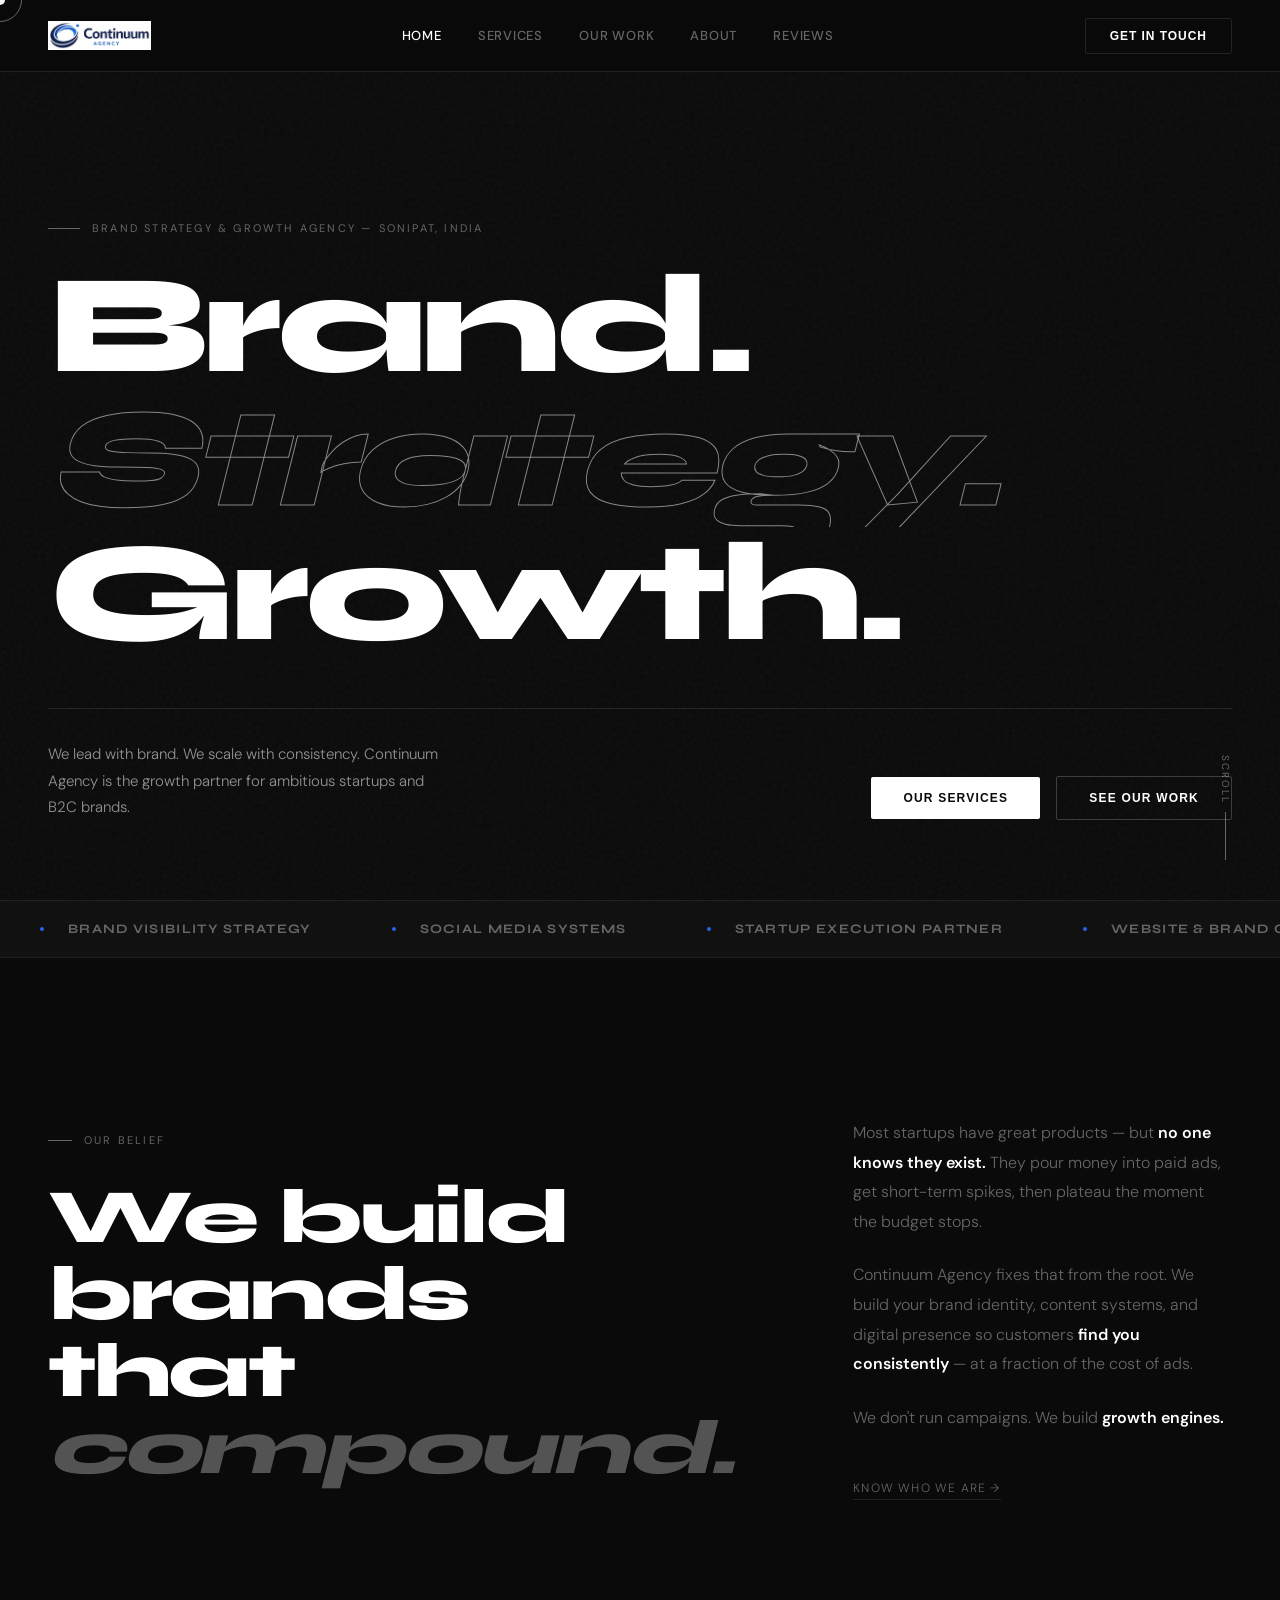
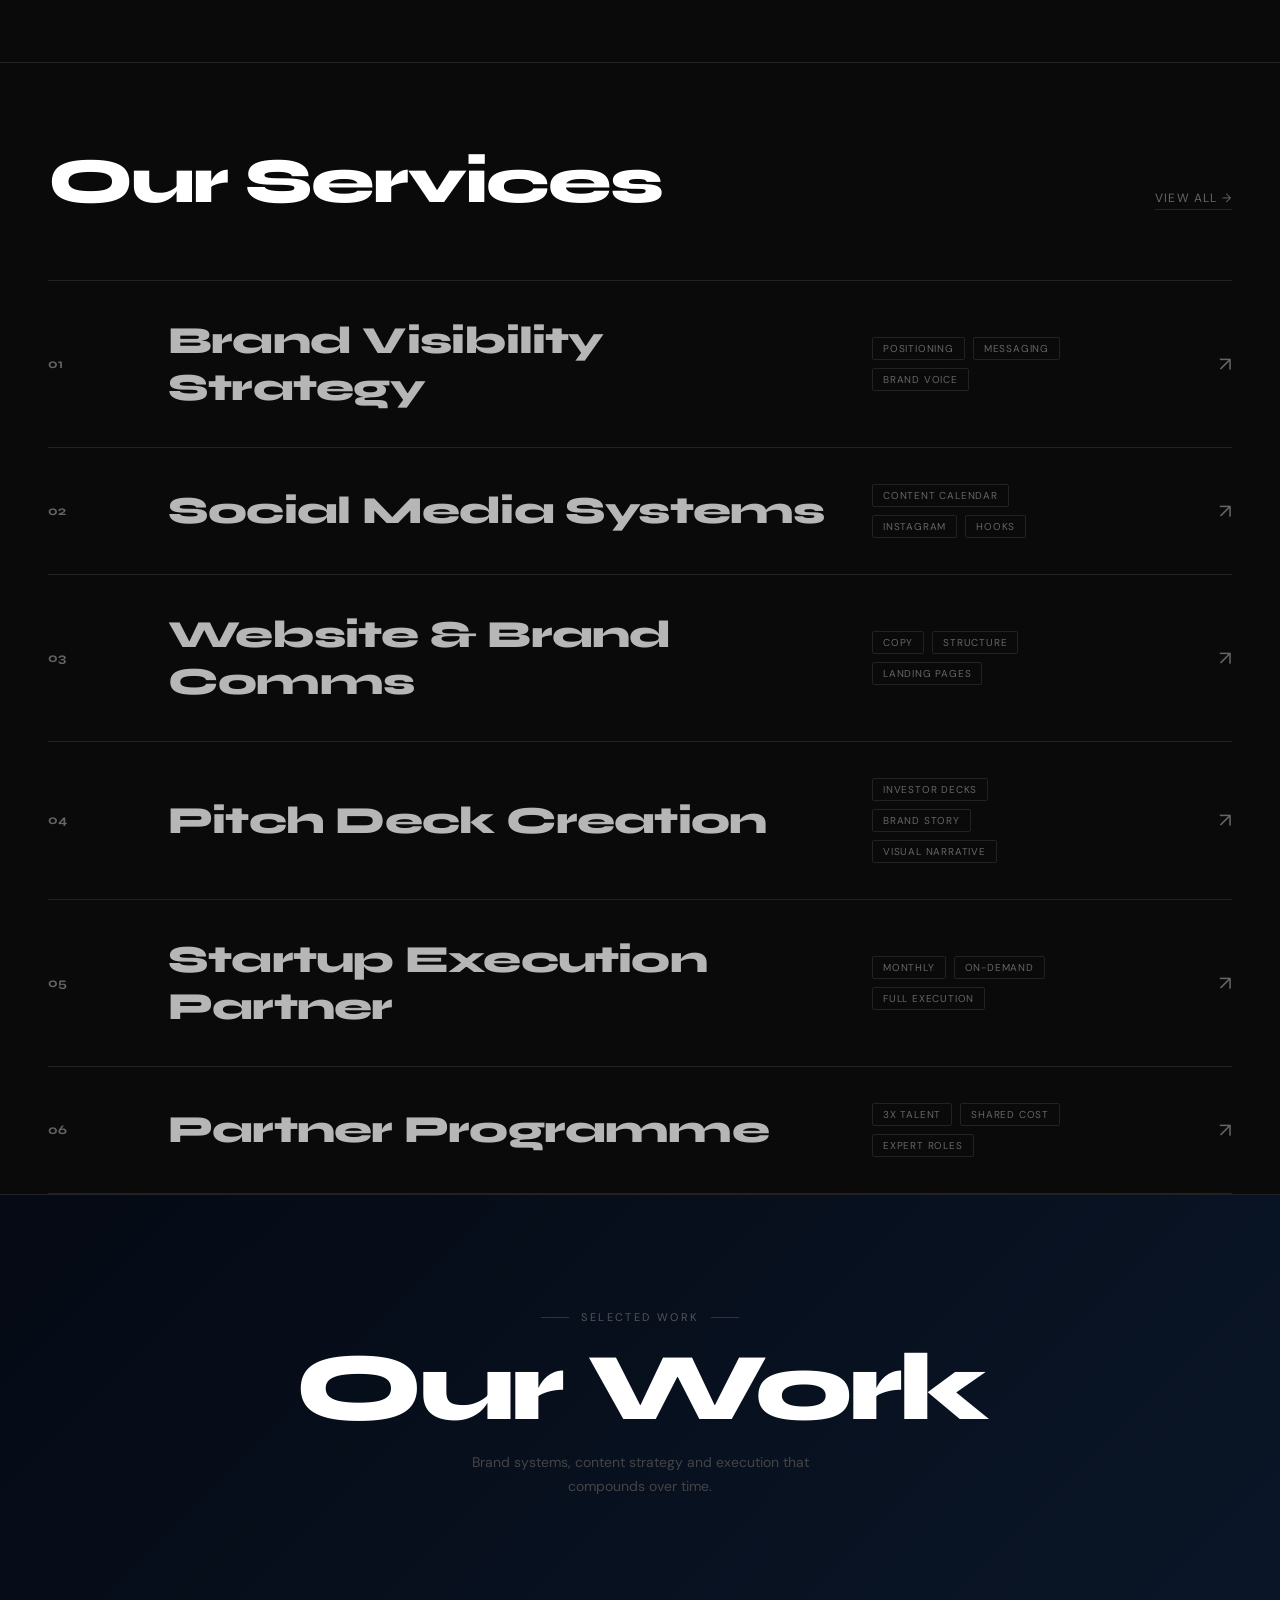
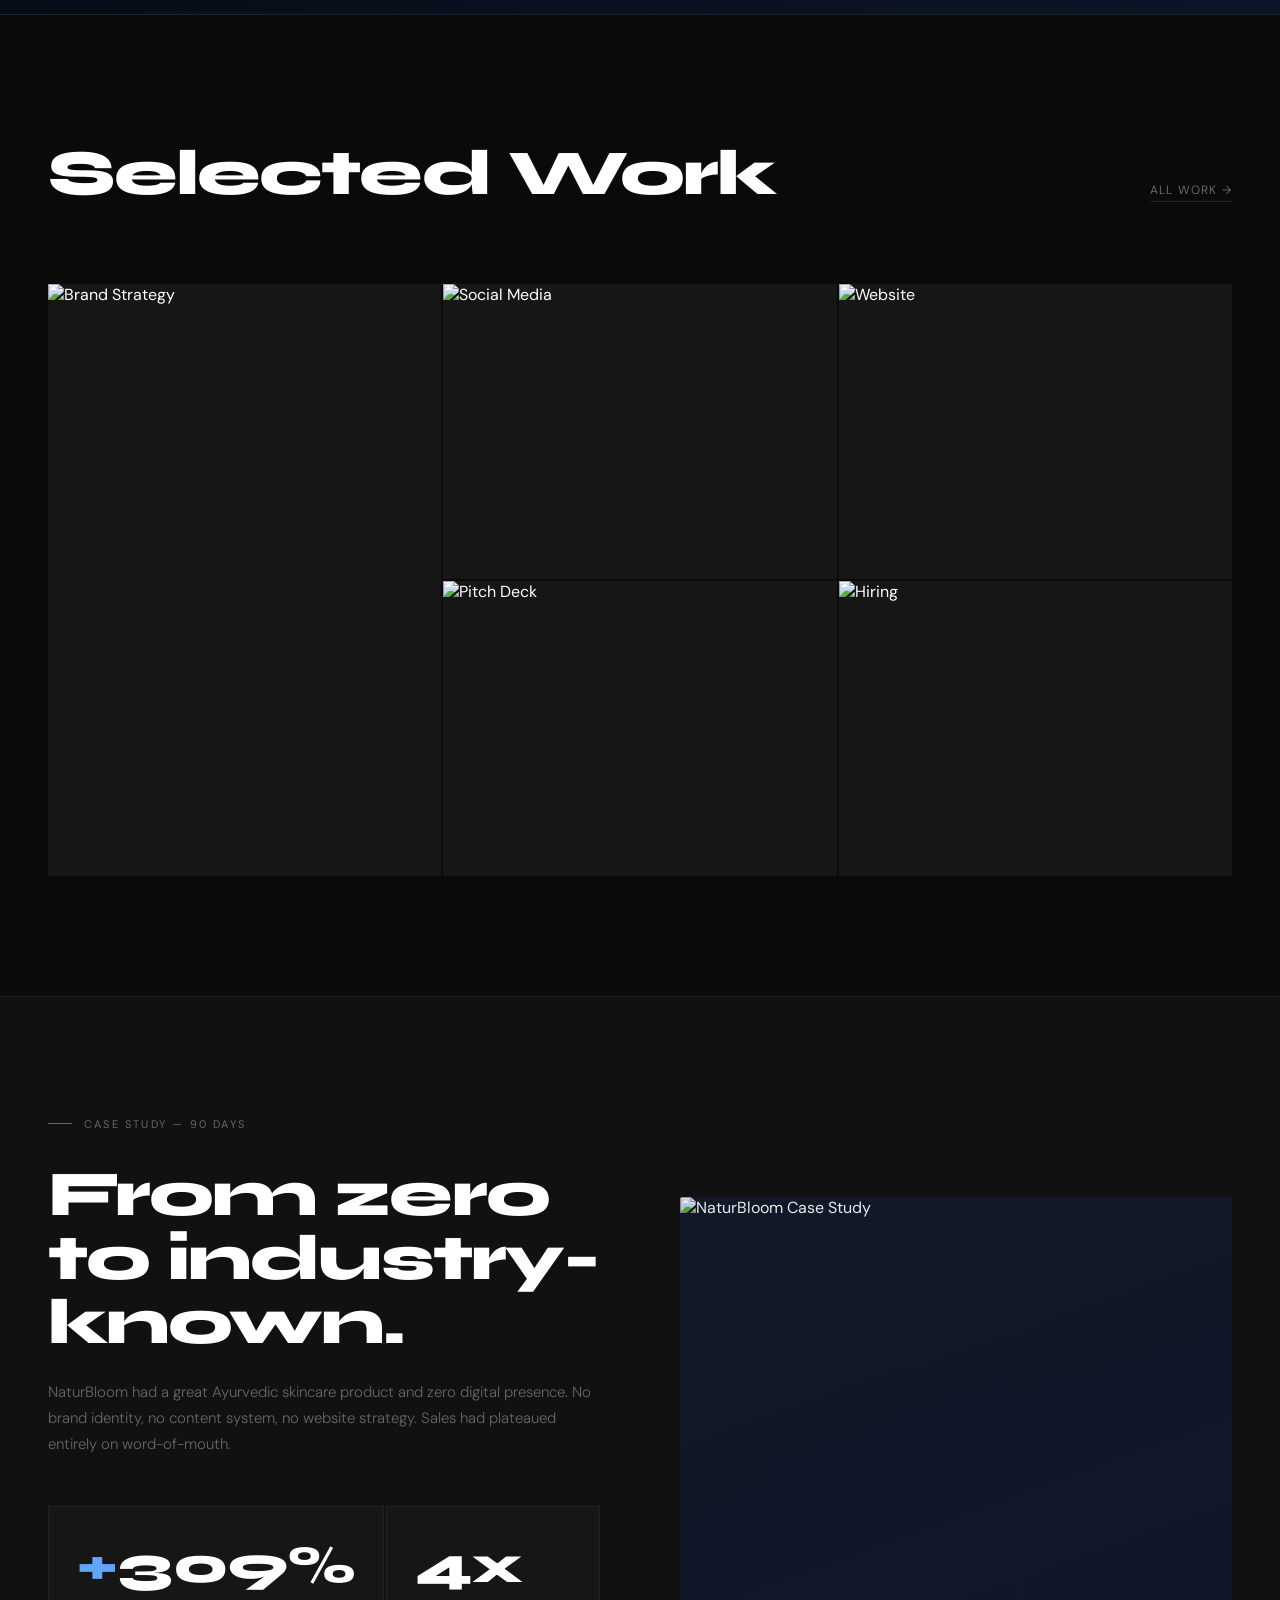
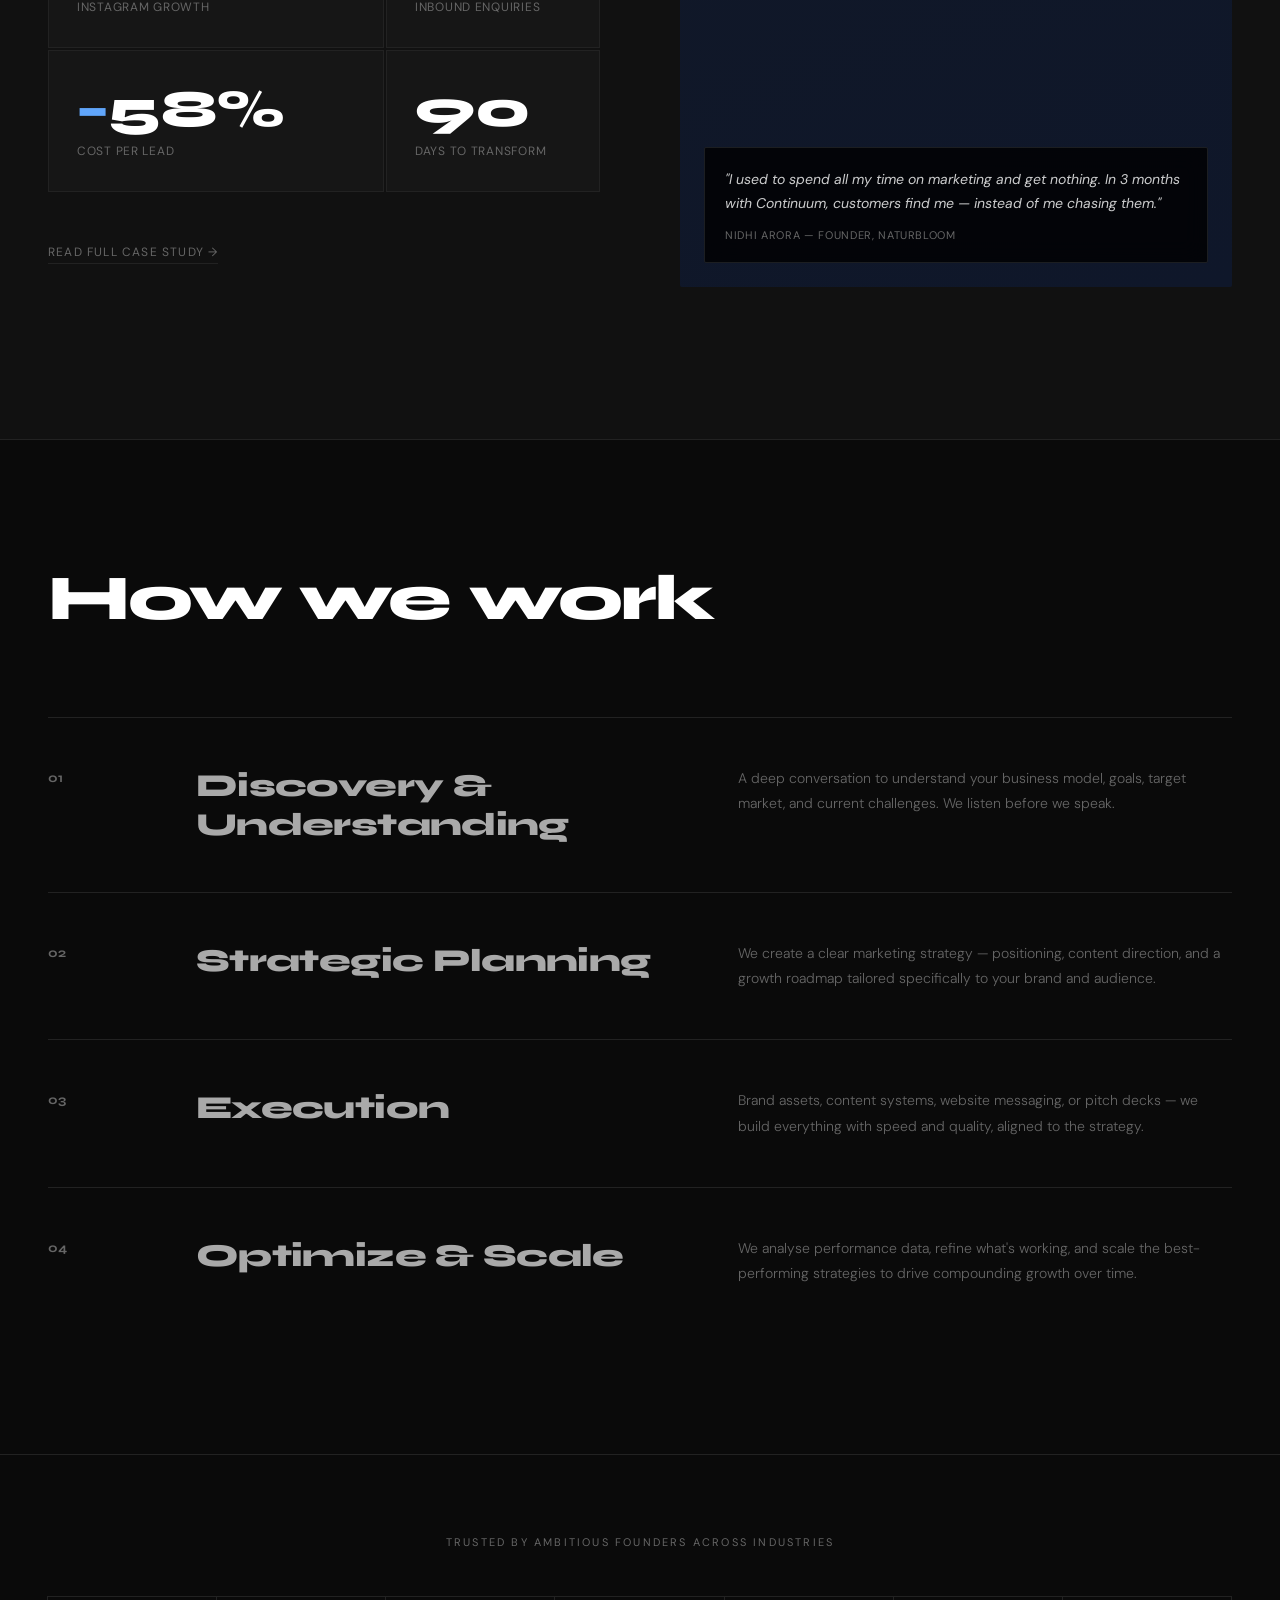
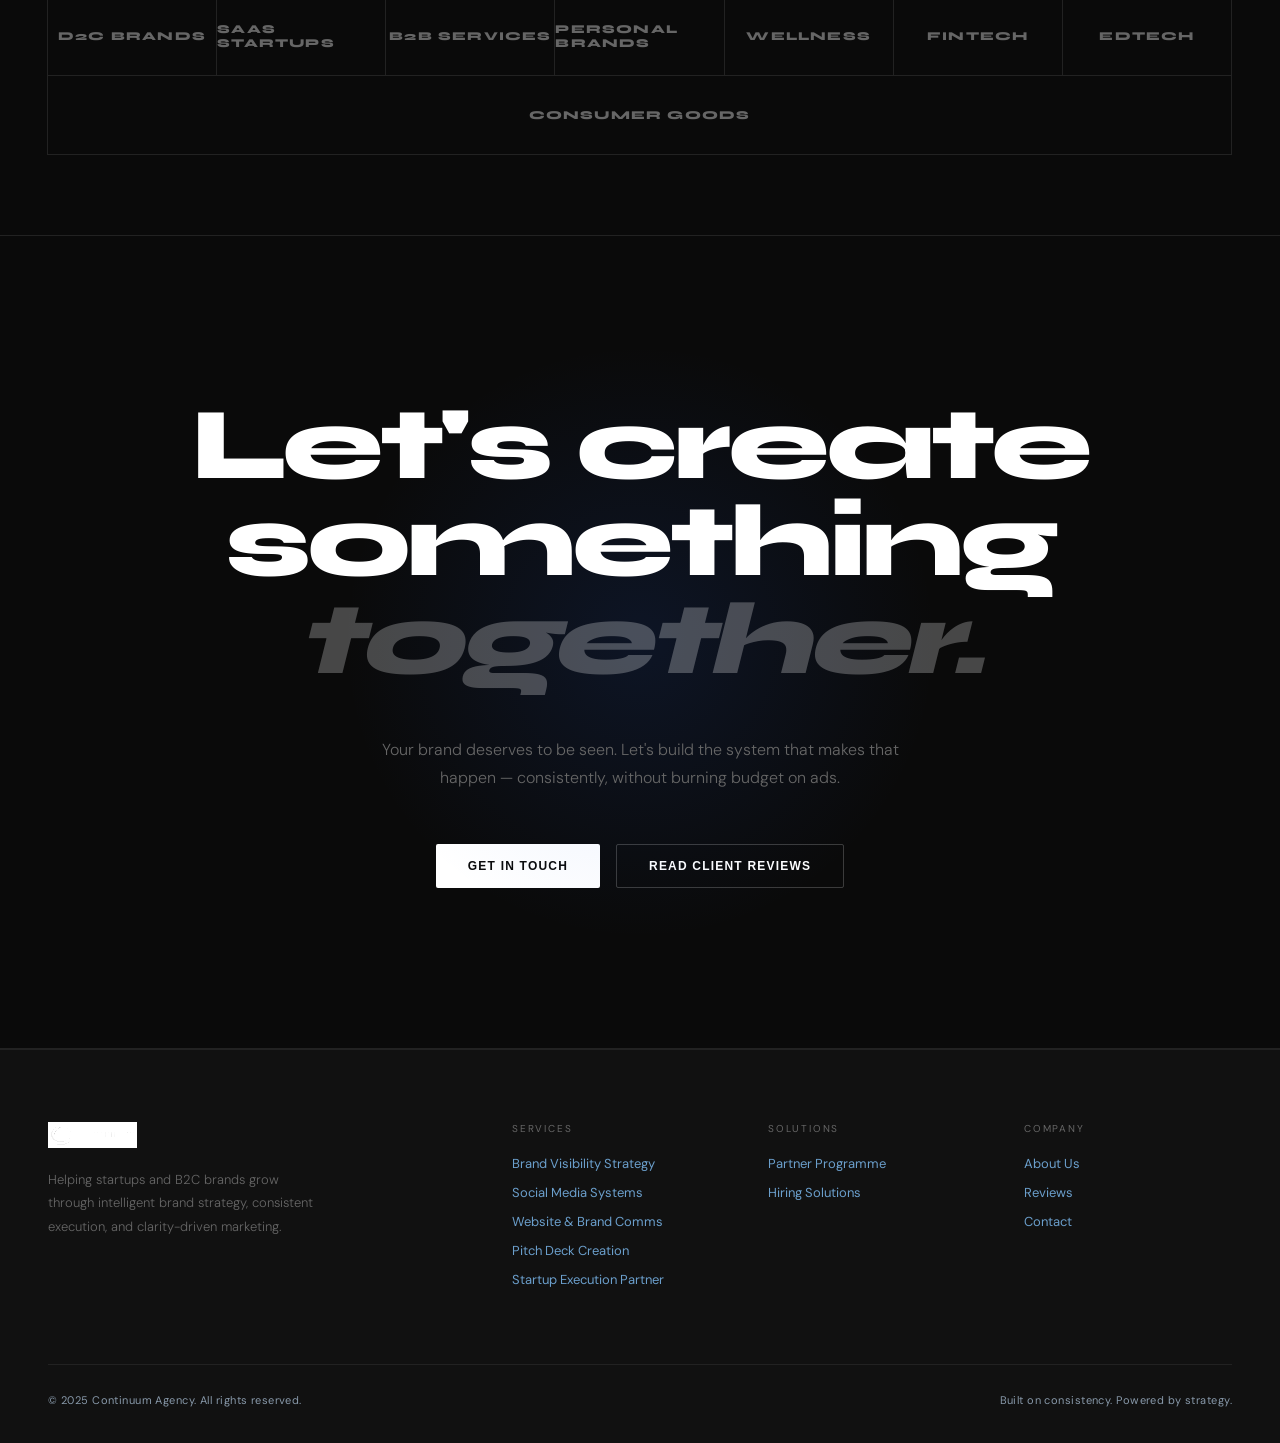
==== index.html @ 0fa5aa75 "Add files via upload" ====
<!DOCTYPE html>
<html lang="en">
<head>
<meta charset="UTF-8">
<meta name="viewport" content="width=device-width, initial-scale=1.0">
<title>Continuum Agency — Brand. Strategy. Growth.</title>
<link href="https://fonts.googleapis.com/css2?family=Syne:wght@400;700;800&family=DM+Sans:wght@300;400;500&display=swap" rel="stylesheet">
<style>
*{margin:0;padding:0;box-sizing:border-box;}
:root{
  --black:#0a0a0a;
  --off-black:#111111;
  --card:#161616;
  --border:#222222;
  --white:#ffffff;
  --off-white:#e8e8e8;
  --muted:#666666;
  --accent:#2563eb;
  --accent-light:#60a5fa;
  --gold:#f5c842;
}
html{scroll-behavior:smooth;}
body{font-family:'DM Sans',sans-serif;background:var(--black);color:var(--white);overflow-x:hidden;cursor:none;}

/* CURSOR */
#cur{position:fixed;width:10px;height:10px;background:#fff;border-radius:50%;pointer-events:none;z-index:9999;transform:translate(-50%,-50%);mix-blend-mode:difference;transition:transform .08s;}
#cur-ring{position:fixed;width:44px;height:44px;border:1px solid rgba(255,255,255,0.4);border-radius:50%;pointer-events:none;z-index:9998;transform:translate(-50%,-50%);transition:all .14s ease;mix-blend-mode:difference;}

/* PAGES */
.page{display:none;min-height:100vh;}
.page.active{display:block;}

/* NAV */
nav{
  position:fixed;top:0;left:0;right:0;z-index:500;
  display:flex;align-items:center;justify-content:space-between;
  padding:0 48px;height:72px;
  background:rgba(10,10,10,0.96);
  backdrop-filter:blur(20px);
  border-bottom:1px solid var(--border);
  transition:all .3s;
}
.nav-logo{cursor:pointer;display:flex;align-items:center;}
.nav-logo img{
  height:30px;object-fit:contain;
  transition:filter .3s;
}
.nav-logo:hover img{filter:drop-shadow(0 0 8px rgba(255,255,255,0.5));}
.nav-links{display:flex;gap:36px;align-items:center;}
.nav-links a{
  color:var(--muted);text-decoration:none;
  font-size:13px;font-weight:500;letter-spacing:.06em;text-transform:uppercase;
  cursor:pointer;transition:color .2s;
}
.nav-links a:hover,.nav-links a.active{color:var(--white);}
.nav-cta{
  background:transparent;color:var(--white);
  border:1px solid var(--border);
  padding:10px 24px;border-radius:2px;font-size:12px;
  font-weight:600;letter-spacing:.08em;text-transform:uppercase;
  cursor:pointer;transition:all .2s;
}
.nav-cta:hover{background:var(--white);color:var(--black);}

/* HERO */
.hero{
  min-height:100vh;padding-top:72px;
  display:flex;flex-direction:column;justify-content:flex-end;
  position:relative;overflow:hidden;
  background:var(--black);
}
.hero-bg-img{
  position:absolute;inset:0;
  background:
    linear-gradient(to bottom, rgba(10,10,10,0.2) 0%, rgba(10,10,10,0.7) 100%),
    url('https://images.unsplash.com/photo-1497366216548-37526070297c?w=1600&q=80&fit=crop') center/cover no-repeat;
}
.hero-noise{
  position:absolute;inset:0;opacity:.04;
  background-image:url("data:image/svg+xml,%3Csvg viewBox='0 0 256 256' xmlns='http://www.w3.org/2000/svg'%3E%3Cfilter id='n'%3E%3CfeTurbulence type='fractalNoise' baseFrequency='.9' numOctaves='4' stitchTiles='stitch'/%3E%3C/filter%3E%3Crect width='100%25' height='100%25' filter='url(%23n)'/%3E%3C/svg%3E");
}
.hero-content{
  position:relative;z-index:2;
  padding:0 48px 80px;
}
.hero-eyebrow{
  font-size:11px;letter-spacing:.2em;text-transform:uppercase;
  color:var(--muted);margin-bottom:24px;
  display:flex;align-items:center;gap:12px;
}
.hero-eyebrow::before{content:'';width:32px;height:1px;background:var(--muted);}
.hero-headline{
  font-family:'Syne',sans-serif;
  font-size:clamp(72px,11vw,160px);
  font-weight:800;line-height:.95;
  letter-spacing:-.04em;
  color:var(--white);
  overflow:hidden;
}
.hero-headline .line{display:block;overflow:hidden;}
.hero-headline .line span{
  display:block;
  animation:revealUp .9s cubic-bezier(.16,1,.3,1) both;
}
.hero-headline .line:nth-child(2) span{animation-delay:.1s;}
.hero-headline .line:nth-child(3) span{animation-delay:.2s;}
.hero-headline .accent-word{
  font-style:italic;color:transparent;
  -webkit-text-stroke:1px rgba(255,255,255,0.5);
}
.hero-bottom{
  display:flex;align-items:flex-end;justify-content:space-between;
  margin-top:48px;
  border-top:1px solid rgba(255,255,255,0.1);
  padding-top:32px;
}
.hero-desc{
  max-width:400px;font-size:15px;line-height:1.75;
  color:rgba(255,255,255,0.55);font-weight:300;
}
.hero-cta-group{display:flex;gap:16px;align-items:center;}
.btn-white{
  background:var(--white);color:var(--black);
  border:none;padding:14px 32px;
  font-size:12px;font-weight:700;letter-spacing:.1em;text-transform:uppercase;
  cursor:pointer;border-radius:2px;transition:all .2s;
}
.btn-white:hover{background:var(--off-white);transform:translateY(-1px);}
.btn-ghost{
  background:transparent;color:var(--white);
  border:1px solid rgba(255,255,255,0.2);
  padding:14px 32px;font-size:12px;font-weight:600;
  letter-spacing:.1em;text-transform:uppercase;
  cursor:pointer;border-radius:2px;transition:all .2s;
}
.btn-ghost:hover{border-color:rgba(255,255,255,0.6);}
.hero-scroll{
  position:absolute;bottom:40px;right:48px;
  writing-mode:vertical-rl;text-orientation:mixed;
  font-size:10px;letter-spacing:.2em;text-transform:uppercase;
  color:var(--muted);display:flex;align-items:center;gap:8px;
}
.hero-scroll::after{content:'';width:1px;height:48px;background:var(--muted);}

/* MARQUEE */
.marquee-wrap{
  border-top:1px solid var(--border);border-bottom:1px solid var(--border);
  overflow:hidden;padding:20px 0;background:var(--off-black);
}
.marquee-track{
  display:flex;gap:0;white-space:nowrap;
  animation:marqueeScroll 25s linear infinite;
  width:max-content;
}
.marquee-item{
  display:inline-flex;align-items:center;gap:24px;
  padding:0 40px;
  font-family:'Syne',sans-serif;
  font-size:13px;font-weight:700;letter-spacing:.1em;text-transform:uppercase;
  color:var(--muted);
}
.marquee-item .dot{width:4px;height:4px;border-radius:50%;background:var(--accent);flex-shrink:0;}

/* WE GET IT DONE */
.statement-section{
  padding:160px 48px;
  display:grid;grid-template-columns:1fr 1fr;gap:120px;align-items:center;
  border-bottom:1px solid var(--border);
}
.statement-left .label{
  font-size:11px;letter-spacing:.2em;text-transform:uppercase;
  color:var(--muted);margin-bottom:32px;
  display:flex;align-items:center;gap:12px;
}
.statement-left .label::before{content:'';width:24px;height:1px;background:var(--muted);}
.statement-big{
  font-family:'Syne',sans-serif;
  font-size:clamp(48px,6vw,80px);
  font-weight:800;line-height:1.0;
  letter-spacing:-.03em;
}
.statement-big em{font-style:italic;color:rgba(255,255,255,0.3);}
.statement-right{font-size:16px;line-height:1.85;color:var(--muted);font-weight:300;}
.statement-right p{margin-bottom:24px;}
.statement-right strong{color:var(--white);font-weight:600;}

/* SERVICES SECTION */
.services-section{padding:0 48px 0;border-bottom:1px solid var(--border);}
.services-header{
  padding:80px 0 60px;
  display:flex;align-items:baseline;justify-content:space-between;
  border-bottom:1px solid var(--border);
}
.services-header h2{
  font-family:'Syne',sans-serif;
  font-size:clamp(36px,5vw,64px);
  font-weight:800;letter-spacing:-.03em;
}
.services-header a{
  font-size:12px;letter-spacing:.1em;text-transform:uppercase;
  color:var(--muted);text-decoration:none;cursor:pointer;
  border-bottom:1px solid var(--border);padding-bottom:3px;
  transition:color .2s,border-color .2s;
}
.services-header a:hover{color:var(--white);border-color:var(--white);}

.svc-list{display:flex;flex-direction:column;}
.svc-item{
  display:grid;grid-template-columns:80px 1fr 200px 120px;
  align-items:center;gap:40px;
  padding:36px 0;border-bottom:1px solid var(--border);
  cursor:pointer;transition:all .25s;
  position:relative;overflow:hidden;
}
.svc-item::before{
  content:'';position:absolute;left:-100%;top:0;bottom:0;
  width:100%;background:rgba(255,255,255,0.02);
  transition:left .3s ease;
}
.svc-item:hover::before{left:0;}
.svc-item:hover .svc-name{color:var(--white);}
.svc-item:hover .svc-arrow{transform:rotate(-45deg);}
.svc-num{
  font-family:'Syne',sans-serif;font-size:13px;
  color:var(--muted);font-weight:700;
}
.svc-name{
  font-family:'Syne',sans-serif;
  font-size:clamp(24px,3vw,40px);
  font-weight:800;letter-spacing:-.02em;
  color:rgba(255,255,255,0.7);
  transition:color .25s;
}
.svc-tags{display:flex;flex-wrap:wrap;gap:8px;}
.svc-tag{
  font-size:10px;letter-spacing:.08em;text-transform:uppercase;
  color:var(--muted);border:1px solid var(--border);
  padding:4px 10px;border-radius:2px;
}
.svc-arrow{
  font-size:20px;color:var(--muted);justify-self:end;
  transition:transform .25s;
}

/* WORK GRID */
.work-section{padding:120px 48px;border-bottom:1px solid var(--border);}
.work-header{
  display:flex;justify-content:space-between;align-items:baseline;
  margin-bottom:72px;
}
.work-header h2{
  font-family:'Syne',sans-serif;
  font-size:clamp(36px,5vw,64px);
  font-weight:800;letter-spacing:-.03em;
}
.work-grid{
  display:grid;
  grid-template-columns:1fr 1fr 1fr;
  grid-template-rows:auto auto;
  gap:2px;
}
.work-card{
  position:relative;overflow:hidden;
  background:var(--card);cursor:pointer;
  aspect-ratio:4/3;
}
.work-card.tall{grid-row:span 2;aspect-ratio:auto;}
.work-card:hover .work-overlay{opacity:1;}
.work-card:hover .work-img{transform:scale(1.04);}
.work-img{
  width:100%;height:100%;object-fit:cover;
  transition:transform .6s ease;
  background:var(--card);
}
.work-img-placeholder{
  width:100%;height:100%;
  display:flex;align-items:center;justify-content:center;
  font-size:64px;
  background:linear-gradient(135deg,var(--card),#1a1a1a);
}
.work-overlay{
  position:absolute;inset:0;
  background:linear-gradient(to top,rgba(0,0,0,.85) 0%,transparent 60%);
  opacity:0;transition:opacity .3s;
  display:flex;flex-direction:column;justify-content:flex-end;
  padding:28px;
}
.work-tag{
  font-size:10px;letter-spacing:.12em;text-transform:uppercase;
  color:rgba(255,255,255,0.5);margin-bottom:8px;
}
.work-title{
  font-family:'Syne',sans-serif;font-size:20px;
  font-weight:800;color:var(--white);
}
.work-cta{
  font-size:11px;letter-spacing:.1em;text-transform:uppercase;
  color:var(--muted);margin-top:8px;
  display:flex;align-items:center;gap:6px;
}
.work-cta::after{content:'→';}

/* CASE STUDY */
.case-section{
  padding:120px 48px;
  border-bottom:1px solid var(--border);
  background:var(--off-black);
}
.case-inner{
  display:grid;grid-template-columns:1fr 1fr;gap:80px;align-items:start;
}
.case-label{
  font-size:11px;letter-spacing:.2em;text-transform:uppercase;
  color:var(--muted);margin-bottom:32px;
  display:flex;align-items:center;gap:12px;
}
.case-label::before{content:'';width:24px;height:1px;background:var(--muted);}
.case-title{
  font-family:'Syne',sans-serif;
  font-size:clamp(40px,5vw,64px);
  font-weight:800;letter-spacing:-.03em;line-height:1.0;
  margin-bottom:24px;
}
.case-subtitle{
  font-size:15px;color:var(--muted);line-height:1.75;
  margin-bottom:48px;font-weight:300;
}
.case-metrics{
  display:grid;grid-template-columns:1fr 1fr;gap:2px;
  margin-bottom:48px;
}
.metric-box{
  background:var(--card);padding:32px 28px;
  border:1px solid var(--border);
}
.metric-num{
  font-family:'Syne',sans-serif;font-size:52px;
  font-weight:800;color:var(--white);line-height:1;
  margin-bottom:8px;
}
.metric-num .prefix{color:var(--accent-light);}
.metric-label{font-size:12px;color:var(--muted);letter-spacing:.06em;text-transform:uppercase;}

.case-right{padding-top:80px;}
.case-photo{
  width:100%;aspect-ratio:4/5;
  background:linear-gradient(160deg,#111827,#0f172a);
  border-radius:2px;overflow:hidden;
  position:relative;margin-bottom:32px;
}
.case-photo img{width:100%;height:100%;object-fit:cover;opacity:.9;}
.case-photo-caption{
  position:absolute;bottom:24px;left:24px;right:24px;
  background:rgba(0,0,0,.8);backdrop-filter:blur(12px);
  border:1px solid rgba(255,255,255,.1);
  padding:20px;border-radius:2px;
}
.case-quote{
  font-size:14px;font-style:italic;
  color:rgba(255,255,255,.8);line-height:1.7;margin-bottom:12px;
}
.case-author{font-size:11px;color:var(--muted);letter-spacing:.06em;text-transform:uppercase;}

/* PROCESS SECTION */
.process-section{
  padding:120px 48px;
  border-bottom:1px solid var(--border);
}
.process-header{margin-bottom:80px;}
.process-header h2{
  font-family:'Syne',sans-serif;
  font-size:clamp(40px,5vw,72px);
  font-weight:800;letter-spacing:-.03em;
}
.process-steps{display:flex;flex-direction:column;gap:0;}
.process-step{
  display:grid;grid-template-columns:100px 1fr 1fr;
  gap:48px;align-items:start;
  padding:48px 0;border-top:1px solid var(--border);
  transition:background .2s;
}
.process-step:hover .step-title{color:var(--white);}
.step-num{
  font-family:'Syne',sans-serif;font-size:13px;
  color:var(--muted);font-weight:700;padding-top:4px;
}
.step-title{
  font-family:'Syne',sans-serif;
  font-size:clamp(24px,2.5vw,36px);
  font-weight:800;letter-spacing:-.02em;
  color:rgba(255,255,255,.65);transition:color .25s;
}
.step-desc{
  font-size:14px;color:var(--muted);
  line-height:1.8;font-weight:300;
}

/* PARTNERS STRIP */
.partners-section{
  padding:80px 48px;
  border-bottom:1px solid var(--border);
}
.partners-label{
  font-size:11px;letter-spacing:.2em;text-transform:uppercase;
  color:var(--muted);margin-bottom:48px;text-align:center;
}
.partners-logos{
  display:flex;flex-wrap:wrap;gap:0;
}
.partner-item{
  flex:1;min-width:160px;
  border:1px solid var(--border);margin:-1px 0 0 -1px;
  height:80px;display:flex;align-items:center;justify-content:center;
  font-family:'Syne',sans-serif;font-weight:800;
  font-size:12px;letter-spacing:.1em;text-transform:uppercase;
  color:var(--muted);transition:all .2s;cursor:default;
}
.partner-item:hover{background:var(--card);color:var(--white);}

/* CTA SECTION */
.cta-section{
  padding:160px 48px;
  text-align:center;
  background:var(--black);
  position:relative;overflow:hidden;
  border-bottom:1px solid var(--border);
}
.cta-section::before{
  content:'';position:absolute;
  top:50%;left:50%;transform:translate(-50%,-50%);
  width:600px;height:600px;border-radius:50%;
  background:radial-gradient(circle,rgba(37,99,235,.12),transparent 70%);
  pointer-events:none;
}
.cta-big{
  font-family:'Syne',sans-serif;
  font-size:clamp(48px,8vw,120px);
  font-weight:800;letter-spacing:-.04em;line-height:.95;
  position:relative;z-index:1;margin-bottom:48px;
}
.cta-big em{font-style:italic;color:rgba(255,255,255,0.25);}
.cta-sub{
  font-size:16px;color:var(--muted);
  max-width:520px;margin:0 auto 52px;line-height:1.75;font-weight:300;
  position:relative;z-index:1;
}

/* CONTACT PAGE */
.contact-page{padding:120px 48px;min-height:100vh;}
.contact-grid{
  display:grid;grid-template-columns:1fr 1fr;
  gap:120px;align-items:start;
  padding-top:80px;
  border-top:1px solid var(--border);
}
.contact-left h1{
  font-family:'Syne',sans-serif;
  font-size:clamp(48px,6vw,80px);
  font-weight:800;letter-spacing:-.03em;
  line-height:1.0;margin-bottom:32px;
}
.contact-info{margin-top:64px;}
.contact-info-item{
  padding:24px 0;border-bottom:1px solid var(--border);
  display:flex;gap:24px;align-items:center;
}
.contact-info-icon{
  width:40px;height:40px;border:1px solid var(--border);
  border-radius:2px;display:flex;align-items:center;justify-content:center;
  font-size:16px;flex-shrink:0;
}
.contact-info-label{
  font-size:10px;letter-spacing:.15em;text-transform:uppercase;
  color:var(--muted);margin-bottom:4px;
}
.contact-info-val{font-size:14px;color:var(--white);font-weight:500;}

.contact-form{background:var(--card);padding:52px;border:1px solid var(--border);}
.form-row{margin-bottom:28px;}
.form-label{
  font-size:10px;letter-spacing:.15em;text-transform:uppercase;
  color:var(--muted);display:block;margin-bottom:10px;
}
.form-input{
  width:100%;background:transparent;
  border:none;border-bottom:1px solid var(--border);
  padding:14px 0;color:var(--white);
  font-family:'DM Sans',sans-serif;font-size:15px;
  outline:none;transition:border-color .2s;
}
.form-input:focus{border-color:rgba(255,255,255,.4);}
.form-input::placeholder{color:var(--muted);}
.form-select{
  width:100%;background:transparent;
  border:none;border-bottom:1px solid var(--border);
  padding:14px 0;color:var(--muted);
  font-family:'DM Sans',sans-serif;font-size:15px;
  outline:none;cursor:pointer;appearance:none;
}
.form-select option{background:var(--card);color:var(--white);}
.form-textarea{
  width:100%;background:transparent;
  border:none;border-bottom:1px solid var(--border);
  padding:14px 0;color:var(--white);
  font-family:'DM Sans',sans-serif;font-size:15px;
  outline:none;resize:none;min-height:100px;
  transition:border-color .2s;
}
.form-textarea:focus{border-color:rgba(255,255,255,.4);}
.form-textarea::placeholder{color:var(--muted);}
.form-submit{
  width:100%;background:var(--white);color:var(--black);
  border:none;padding:18px;
  font-family:'Syne',sans-serif;font-size:13px;
  font-weight:800;letter-spacing:.12em;text-transform:uppercase;
  cursor:pointer;transition:all .2s;margin-top:8px;
}
.form-submit:hover{background:var(--off-white);}
.form-success{
  display:none;margin-top:16px;
  background:rgba(37,99,235,.12);border:1px solid rgba(37,99,235,.3);
  padding:16px;text-align:center;
  font-size:13px;color:#93c5fd;letter-spacing:.04em;
}
.form-error{
  display:none;margin-top:16px;
  background:rgba(239,68,68,.1);border:1px solid rgba(239,68,68,.2);
  padding:16px;text-align:center;
  font-size:13px;color:#fca5a5;letter-spacing:.04em;
}

/* ABOUT PAGE */
.about-page{padding:120px 48px;}
.about-hero{
  padding:80px 0;border-bottom:1px solid var(--border);
  border-top:1px solid var(--border);margin-bottom:0;
}
.about-hero h1{
  font-family:'Syne',sans-serif;
  font-size:clamp(64px,9vw,120px);
  font-weight:800;letter-spacing:-.04em;line-height:.95;
  margin-bottom:64px;
}
.about-hero h1 em{font-style:italic;color:rgba(255,255,255,.25);}
.about-intro-grid{
  display:grid;grid-template-columns:1fr 1fr;gap:80px;
  padding:80px 0;border-bottom:1px solid var(--border);
}
.about-values{display:flex;flex-direction:column;gap:0;}
.about-value{
  display:flex;gap:28px;align-items:flex-start;
  padding:32px 0;border-bottom:1px solid var(--border);
  transition:background .2s;
}
.about-value:last-child{border-bottom:none;}
.value-num{
  font-family:'Syne',sans-serif;font-size:13px;
  color:var(--muted);font-weight:700;padding-top:4px;width:48px;flex-shrink:0;
}
.value-content h3{
  font-family:'Syne',sans-serif;font-size:22px;
  font-weight:800;margin-bottom:10px;letter-spacing:-.01em;
}
.value-content p{font-size:14px;color:var(--muted);line-height:1.8;font-weight:300;}

/* REVIEWS PAGE */
.reviews-page{padding:120px 48px;}
.reviews-intro{
  padding:80px 0;border-top:1px solid var(--border);border-bottom:1px solid var(--border);
  margin-bottom:80px;
}
.reviews-intro h1{
  font-family:'Syne',sans-serif;
  font-size:clamp(56px,7vw,96px);
  font-weight:800;letter-spacing:-.04em;line-height:.95;
}
.reviews-intro h1 em{font-style:italic;color:rgba(255,255,255,.25);}
.review-submit{
  background:var(--card);border:1px solid var(--border);
  padding:52px;max-width:760px;margin-bottom:80px;
}
.stars-row{display:flex;gap:4px;margin-bottom:24px;}
.star-btn{
  font-size:28px;cursor:pointer;color:#333;
  transition:color .1s,transform .1s;background:none;border:none;padding:0 2px;
}
.star-btn.lit,.star-btn:hover{color:#f5c842;transform:scale(1.15);}
.reviews-grid{
  display:grid;grid-template-columns:repeat(3,1fr);gap:2px;
}
.review-card{
  background:var(--card);border:1px solid var(--border);
  padding:36px;position:relative;overflow:hidden;
}
.review-card::before{
  content:'\201C';position:absolute;top:-16px;left:20px;
  font-size:80px;color:rgba(255,255,255,.04);
  font-family:'Syne',sans-serif;font-weight:800;line-height:1;
}
.review-stars{color:#f5c842;font-size:13px;margin-bottom:16px;letter-spacing:2px;}
.review-text{font-size:14px;color:var(--muted);line-height:1.8;margin-bottom:24px;font-weight:300;}
.review-name{font-family:'Syne',sans-serif;font-weight:800;font-size:14px;margin-bottom:3px;}
.review-company{font-size:11px;color:var(--muted);letter-spacing:.06em;text-transform:uppercase;}
.review-date{font-size:10px;color:#333;margin-top:6px;letter-spacing:.06em;}
.reviews-empty{
  grid-column:1/-1;text-align:center;padding:80px;
  color:var(--muted);font-size:15px;
}

/* FOOTER */
footer{
  background:var(--off-black);
  border-top:1px solid var(--border);
  padding:72px 48px 36px;
}
.footer-top{
  display:grid;grid-template-columns:2fr 1fr 1fr 1fr;
  gap:48px;padding-bottom:64px;border-bottom:1px solid var(--border);
}
.footer-logo img{height:26px;filter:brightness(10) saturate(0);margin-bottom:20px;display:block;}
.footer-tagline{
  font-size:13px;color:var(--muted);line-height:1.8;max-width:280px;font-weight:300;
}
.footer-col-title{
  font-size:10px;letter-spacing:.18em;text-transform:uppercase;
  color:var(--muted);margin-bottom:20px;
}
.footer-col a{
  display:block;font-size:13px;color:#6b9fcc;text-decoration:none;
  margin-bottom:12px;cursor:pointer;transition:color .2s;
}
.footer-col a:hover{color:var(--white);}
.footer-bottom{
  display:flex;justify-content:space-between;align-items:center;
  padding-top:28px;
}
.footer-copy{font-size:11px;color:#8899aa;letter-spacing:.04em;}
.footer-note{font-size:11px;color:#8899aa;letter-spacing:.04em;}

/* ANIMATIONS */
@keyframes revealUp{
  from{transform:translateY(100%);opacity:0;}
  to{transform:translateY(0);opacity:1;}
}
@keyframes marqueeScroll{
  from{transform:translateX(0);}
  to{transform:translateX(-50%);}
}
@keyframes fadeUp{
  from{opacity:0;transform:translateY(24px);}
  to{opacity:1;transform:translateY(0);}
}
@keyframes float{
  0%,100%{transform:translateY(0);}50%{transform:translateY(-10px);}
}

/* SCROLL REVEAL */
.sr{opacity:0;transform:translateY(32px);transition:opacity .7s ease,transform .7s ease;}
.sr.in{opacity:1;transform:translateY(0);}
.sr-delay-1{transition-delay:.1s;}
.sr-delay-2{transition-delay:.2s;}
.sr-delay-3{transition-delay:.3s;}

/* HOVER UNDERLINE LINK */
.ul-link{
  font-size:12px;letter-spacing:.1em;text-transform:uppercase;
  color:var(--muted);text-decoration:none;cursor:pointer;
  border-bottom:1px solid var(--border);padding-bottom:3px;
  transition:color .2s,border-color .2s;
}
.ul-link:hover{color:var(--white);border-color:var(--white);}

/* RESPONSIVE */
@media(max-width:960px){
  nav{padding:0 24px;}
  .nav-links{gap:20px;}
  .nav-links a{font-size:11px;}
  .hero-content,.statement-section,.services-section,.work-section,
  .case-section,.process-section,.partners-section,.cta-section,
  .contact-page,.about-page,.reviews-page{padding-left:24px;padding-right:24px;}
  .statement-section,.case-inner,.about-intro-grid,.contact-grid{grid-template-columns:1fr;}
  .work-grid{grid-template-columns:1fr 1fr;}
  .work-card.tall{grid-row:span 1;}
  .footer-top{grid-template-columns:1fr 1fr;}
  .reviews-grid{grid-template-columns:1fr 1fr;}
  .svc-item{grid-template-columns:60px 1fr;gap:20px;}
  .svc-tags,.svc-arrow{display:none;}
}
@media(max-width:600px){
  .nav-links{display:none;}
  .hero-headline{font-size:52px;}
  .work-grid,.reviews-grid{grid-template-columns:1fr;}
  .case-metrics{grid-template-columns:1fr 1fr;}
  .footer-top{grid-template-columns:1fr;}
  body{cursor:auto;}
  #cur,#cur-ring{display:none;}
}
</style>
</head>
<body>

<div id="cur"></div>
<div id="cur-ring"></div>

<!-- NAV -->
<nav id="main-nav">
  <div class="nav-logo" onclick="showPage('home')">
    <img src="[data-uri]" alt="Continuum Agency">
  </div>
  <div class="nav-links">
    <a id="nl-home" class="active" onclick="showPage('home')">Home</a>
    <a id="nl-services" onclick="showPage('services')">Services</a>
    <a id="nl-work" onclick="showPage('work')">Our Work</a>
    <a id="nl-about" onclick="showPage('about')">About</a>
    <a id="nl-reviews" onclick="showPage('reviews')">Reviews</a>
  </div>
  <button class="nav-cta" onclick="showPage('contact')">Get in Touch</button>
</nav>


<!-- ═══════════════════ HOME PAGE ═══════════════════ -->
<div class="page active" id="page-home">

  <!-- HERO -->
  <section class="hero">
    <div class="hero-bg-img"></div>
    <div class="hero-noise"></div>
    <div class="hero-content">
      <div class="hero-eyebrow">Brand Strategy &amp; Growth Agency — Sonipat, India</div>
      <h1 class="hero-headline">
        <span class="line"><span>Brand.</span></span>
        <span class="line"><span><em class="accent-word">Strategy.</em></span></span>
        <span class="line"><span>Growth.</span></span>
      </h1>
      <div class="hero-bottom">
        <p class="hero-desc">We lead with brand. We scale with consistency. Continuum Agency is the growth partner for ambitious startups and B2C brands.</p>
        <div class="hero-cta-group">
          <button class="btn-white" onclick="showPage('services')">Our Services</button>
          <button class="btn-ghost" onclick="showPage('work')">See Our Work</button>
        </div>
      </div>
    </div>
    <div class="hero-scroll">Scroll</div>
  </section>

  <!-- MARQUEE -->
  <div class="marquee-wrap">
    <div class="marquee-track" id="marquee-track">
      <span class="marquee-item"><span class="dot"></span>Brand Visibility Strategy</span>
      <span class="marquee-item"><span class="dot"></span>Social Media Systems</span>
      <span class="marquee-item"><span class="dot"></span>Startup Execution Partner</span>
      <span class="marquee-item"><span class="dot"></span>Website & Brand Communication</span>
      <span class="marquee-item"><span class="dot"></span>Pitch Deck Creation</span>
      <span class="marquee-item"><span class="dot"></span>Partner Programme</span>
      <span class="marquee-item"><span class="dot"></span>Hiring Solutions</span>
      <span class="marquee-item"><span class="dot"></span>Brand Visibility Strategy</span>
      <span class="marquee-item"><span class="dot"></span>Social Media Systems</span>
      <span class="marquee-item"><span class="dot"></span>Startup Execution Partner</span>
      <span class="marquee-item"><span class="dot"></span>Website & Brand Communication</span>
      <span class="marquee-item"><span class="dot"></span>Pitch Deck Creation</span>
      <span class="marquee-item"><span class="dot"></span>Partner Programme</span>
      <span class="marquee-item"><span class="dot"></span>Hiring Solutions</span>
    </div>
  </div>

  <!-- STATEMENT -->
  <section class="statement-section sr">
    <div class="statement-left">
      <div class="label">Our Belief</div>
      <h2 class="statement-big">
        We build brands<br>
        that <em>compound.</em>
      </h2>
    </div>
    <div class="statement-right">
      <p>Most startups have great products — but <strong>no one knows they exist.</strong> They pour money into paid ads, get short-term spikes, then plateau the moment the budget stops.</p>
      <p>Continuum Agency fixes that from the root. We build your brand identity, content systems, and digital presence so customers <strong>find you consistently</strong> — at a fraction of the cost of ads.</p>
      <p>We don't run campaigns. We build <strong>growth engines.</strong></p>
      <div style="margin-top:40px;">
        <a class="ul-link" onclick="showPage('about')">Know who we are →</a>
      </div>
    </div>
  </section>

  <!-- SERVICES LIST -->
  <div class="services-section">
    <div class="services-header sr">
      <h2>Our Services</h2>
      <a class="ul-link" onclick="showPage('services')">View all →</a>
    </div>
    <div class="svc-list">
      <div class="svc-item sr" onclick="showPage('services')">
        <div class="svc-num">01</div>
        <div class="svc-name">Brand Visibility Strategy</div>
        <div class="svc-tags">
          <span class="svc-tag">Positioning</span>
          <span class="svc-tag">Messaging</span>
          <span class="svc-tag">Brand Voice</span>
        </div>
        <div class="svc-arrow">↗</div>
      </div>
      <div class="svc-item sr sr-delay-1" onclick="showPage('services')">
        <div class="svc-num">02</div>
        <div class="svc-name">Social Media Systems</div>
        <div class="svc-tags">
          <span class="svc-tag">Content Calendar</span>
          <span class="svc-tag">Instagram</span>
          <span class="svc-tag">Hooks</span>
        </div>
        <div class="svc-arrow">↗</div>
      </div>
      <div class="svc-item sr sr-delay-2" onclick="showPage('services')">
        <div class="svc-num">03</div>
        <div class="svc-name">Website & Brand Comms</div>
        <div class="svc-tags">
          <span class="svc-tag">Copy</span>
          <span class="svc-tag">Structure</span>
          <span class="svc-tag">Landing Pages</span>
        </div>
        <div class="svc-arrow">↗</div>
      </div>
      <div class="svc-item sr sr-delay-3" onclick="showPage('services')">
        <div class="svc-num">04</div>
        <div class="svc-name">Pitch Deck Creation</div>
        <div class="svc-tags">
          <span class="svc-tag">Investor Decks</span>
          <span class="svc-tag">Brand Story</span>
          <span class="svc-tag">Visual Narrative</span>
        </div>
        <div class="svc-arrow">↗</div>
      </div>
      <div class="svc-item sr" onclick="showPage('services')">
        <div class="svc-num">05</div>
        <div class="svc-name">Startup Execution Partner</div>
        <div class="svc-tags">
          <span class="svc-tag">Monthly</span>
          <span class="svc-tag">On-demand</span>
          <span class="svc-tag">Full Execution</span>
        </div>
        <div class="svc-arrow">↗</div>
      </div>
      <div class="svc-item sr sr-delay-1" onclick="showPage('partner')">
        <div class="svc-num">06</div>
        <div class="svc-name">Partner Programme</div>
        <div class="svc-tags">
          <span class="svc-tag">3x Talent</span>
          <span class="svc-tag">Shared Cost</span>
          <span class="svc-tag">Expert Roles</span>
        </div>
        <div class="svc-arrow">↗</div>
      </div>
    </div>
  </div>

  <!-- WORK GRID -->
  
<!-- THREE.JS 3D WORK SECTION GRAPHIC -->
<div id="work-3d-container" style="position:relative;width:100%;height:420px;background:linear-gradient(135deg,#050a14,#0a1628);overflow:hidden;border-bottom:1px solid #222;">
  <canvas id="work-3d-canvas" style="position:absolute;inset:0;width:100%;height:100%;"></canvas>
  <div style="position:absolute;inset:0;display:flex;flex-direction:column;align-items:center;justify-content:center;z-index:10;pointer-events:none;">
    <div style="font-size:11px;letter-spacing:.22em;text-transform:uppercase;color:#555;margin-bottom:18px;display:flex;align-items:center;gap:12px;">
      <span style="width:28px;height:1px;background:#333;display:block;"></span>Selected Work<span style="width:28px;height:1px;background:#333;display:block;"></span>
    </div>
    <h2 style="font-family:'Syne',sans-serif;font-size:clamp(48px,8vw,96px);font-weight:800;letter-spacing:-.04em;color:white;line-height:.95;text-align:center;margin-bottom:16px;">
      Our Work
    </h2>
    <p style="color:#444;font-size:14px;max-width:400px;text-align:center;line-height:1.75;">Brand systems, content strategy and execution that compounds over time.</p>
  </div>
</div>

<section class="work-section sr">
    <div class="work-header">
      <h2>Selected Work</h2>
      <a class="ul-link" onclick="showPage('work')">All work →</a>
    </div>
    <div class="work-grid">
      <div class="work-card tall">
        <img class="work-img" src="https://images.unsplash.com/photo-1553877522-43269d4ea984?w=600&q=80&fit=crop" alt="Brand Strategy">
        <div class="work-overlay">
          <div class="work-tag">Brand Visibility</div>
          <div class="work-title">NaturBloom — Brand Identity</div>
          <div class="work-cta">View Project</div>
        </div>
      </div>
      <div class="work-card">
        <img class="work-img" src="https://images.unsplash.com/photo-1611162617213-7d7a39e9b1d7?w=600&q=80&fit=crop" alt="Social Media">
        <div class="work-overlay">
          <div class="work-tag">Social Media</div>
          <div class="work-title">D2C Brand — Content System</div>
          <div class="work-cta">View Project</div>
        </div>
      </div>
      <div class="work-card">
        <img class="work-img" src="https://images.unsplash.com/photo-1467232004584-a241de8bcf5d?w=600&q=80&fit=crop" alt="Website">
        <div class="work-overlay">
          <div class="work-tag">Website & Comms</div>
          <div class="work-title">SaaS Startup — Website Overhaul</div>
          <div class="work-cta">View Project</div>
        </div>
      </div>
      <div class="work-card">
        <img class="work-img" src="https://images.unsplash.com/photo-1590402494756-cce1d7ebfe73?w=600&q=80&fit=crop" alt="Pitch Deck">
        <div class="work-overlay">
          <div class="work-tag">Pitch Deck</div>
          <div class="work-title">Tech Startup — Investor Deck</div>
          <div class="work-cta">View Project</div>
        </div>
      </div>
      <div class="work-card">
        <img class="work-img" src="https://images.unsplash.com/photo-1521737604893-d14cc237f11d?w=600&q=80&fit=crop" alt="Hiring">
        <div class="work-overlay">
          <div class="work-tag">Hiring Solutions</div>
          <div class="work-title">Series A Startup — Marketing Team</div>
          <div class="work-cta">View Project</div>
        </div>
      </div>
    </div>
  </section>

  <!-- CASE STUDY -->
  <section class="case-section">
    <div class="case-inner">
      <div class="sr">
        <div class="case-label">Case Study — 90 Days</div>
        <h2 class="case-title">From zero to industry-known.</h2>
        <p class="case-subtitle">NaturBloom had a great Ayurvedic skincare product and zero digital presence. No brand identity, no content system, no website strategy. Sales had plateaued entirely on word-of-mouth.</p>
        <div class="case-metrics">
          <div class="metric-box">
            <div class="metric-num"><span class="prefix">+</span><span id="m1">0</span>%</div>
            <div class="metric-label">Instagram Growth</div>
          </div>
          <div class="metric-box">
            <div class="metric-num"><span id="m2">0</span>x</div>
            <div class="metric-label">Inbound Enquiries</div>
          </div>
          <div class="metric-box">
            <div class="metric-num"><span class="prefix">−</span><span id="m3">0</span>%</div>
            <div class="metric-label">Cost Per Lead</div>
          </div>
          <div class="metric-box">
            <div class="metric-num"><span id="m4">0</span></div>
            <div class="metric-label">Days to Transform</div>
          </div>
        </div>
        <a class="ul-link" onclick="showPage('work')">Read Full Case Study →</a>
      </div>
      <div class="case-right sr sr-delay-2">
        <div class="case-photo">
          <img src="https://images.unsplash.com/photo-1556742049-0cfed4f6a45d?w=600&q=80&fit=crop&crop=center" alt="NaturBloom Case Study">
          <div class="case-photo-caption">
            <div class="case-quote">"I used to spend all my time on marketing and get nothing. In 3 months with Continuum, customers find me — instead of me chasing them."</div>
            <div class="case-author">Nidhi Arora — Founder, NaturBloom</div>
          </div>
        </div>
      </div>
    </div>
  </section>

  <!-- PROCESS -->
  <section class="process-section">
    <div class="process-header sr">
      <h2>How we work</h2>
    </div>
    <div class="process-steps">
      <div class="process-step sr">
        <div class="step-num">01</div>
        <div class="step-title">Discovery &amp; Understanding</div>
        <div class="step-desc">A deep conversation to understand your business model, goals, target market, and current challenges. We listen before we speak.</div>
      </div>
      <div class="process-step sr sr-delay-1">
        <div class="step-num">02</div>
        <div class="step-title">Strategic Planning</div>
        <div class="step-desc">We create a clear marketing strategy — positioning, content direction, and a growth roadmap tailored specifically to your brand and audience.</div>
      </div>
      <div class="process-step sr sr-delay-2">
        <div class="step-num">03</div>
        <div class="step-title">Execution</div>
        <div class="step-desc">Brand assets, content systems, website messaging, or pitch decks — we build everything with speed and quality, aligned to the strategy.</div>
      </div>
      <div class="process-step sr sr-delay-3">
        <div class="step-num">04</div>
        <div class="step-title">Optimize &amp; Scale</div>
        <div class="step-desc">We analyse performance data, refine what's working, and scale the best-performing strategies to drive compounding growth over time.</div>
      </div>
    </div>
  </section>

  <!-- PARTNERS STRIP -->
  <section class="partners-section sr">
    <div class="partners-label">Trusted by ambitious founders across industries</div>
    <div class="partners-logos">
      <div class="partner-item">D2C Brands</div>
      <div class="partner-item">SaaS Startups</div>
      <div class="partner-item">B2B Services</div>
      <div class="partner-item">Personal Brands</div>
      <div class="partner-item">Wellness</div>
      <div class="partner-item">Fintech</div>
      <div class="partner-item">EdTech</div>
      <div class="partner-item">Consumer Goods</div>
    </div>
  </section>

  <!-- CTA -->
  <section class="cta-section sr">
    <h2 class="cta-big">
      Let's create<br>
      something<br>
      <em>together.</em>
    </h2>
    <p class="cta-sub">Your brand deserves to be seen. Let's build the system that makes that happen — consistently, without burning budget on ads.</p>
    <div style="display:flex;gap:16px;justify-content:center;flex-wrap:wrap;">
      <button class="btn-white" onclick="showPage('contact')">Get in Touch</button>
      <button class="btn-ghost" onclick="showPage('reviews')">Read Client Reviews</button>
    </div>
  </section>

  <footer>
    <div class="footer-top">
      <div class="footer-logo">
        <img src="[data-uri]" alt="Continuum Agency">
        <p class="footer-tagline">Helping startups and B2C brands grow through intelligent brand strategy, consistent execution, and clarity-driven marketing.</p>
      </div>
      <div class="footer-col">
        <div class="footer-col-title">Services</div>
        <a onclick="showPage('services')">Brand Visibility Strategy</a>
        <a onclick="showPage('services')">Social Media Systems</a>
        <a onclick="showPage('services')">Website & Brand Comms</a>
        <a onclick="showPage('services')">Pitch Deck Creation</a>
        <a onclick="showPage('services')">Startup Execution Partner</a>
      </div>
      <div class="footer-col">
        <div class="footer-col-title">Solutions</div>
        <a onclick="showPage('partner')">Partner Programme</a>
        <a onclick="showPage('hiring')">Hiring Solutions</a>
      </div>
      <div class="footer-col">
        <div class="footer-col-title">Company</div>
        <a onclick="showPage('about')">About Us</a>
        <a onclick="showPage('reviews')">Reviews</a>
        <a onclick="showPage('contact')">Contact</a>
      </div>
    </div>
    <div class="footer-bottom">
      <span class="footer-copy">© 2025 Continuum Agency. All rights reserved.</span>
      <span class="footer-note">Built on consistency. Powered by strategy.</span>
    </div>
  </footer>
</div>


<!-- ═══════════════════ SERVICES PAGE ═══════════════════ -->
<div class="page" id="page-services">
  <div class="services-section" style="padding-top:120px;">
    <div class="services-header sr">
      <h2>Our Services</h2>
      <a class="ul-link" onclick="showPage('contact')">Work with us →</a>
    </div>

    <div class="svc-list">
      <div class="svc-item sr" style="grid-template-columns:80px 1fr;cursor:default;">
        <div class="svc-num">01</div>
        <div>
          <div class="svc-name" style="font-size:clamp(20px,2.5vw,32px);margin-bottom:16px;">Brand Visibility Strategy</div>
          <p style="font-size:14px;color:var(--muted);line-height:1.8;max-width:600px;margin-bottom:16px;">Helping B2C brands build a clear and consistent presence across platforms. The foundation before anything else.</p>
          <div class="svc-tags"><span class="svc-tag">Brand Positioning</span><span class="svc-tag">Messaging Framework</span><span class="svc-tag">Content Direction</span><span class="svc-tag">Brand Voice</span></div>
        </div>
      </div>
      <div class="svc-item sr sr-delay-1" style="grid-template-columns:80px 1fr;cursor:default;">
        <div class="svc-num">02</div>
        <div>
          <div class="svc-name" style="font-size:clamp(20px,2.5vw,32px);margin-bottom:16px;">Social Media Content Systems</div>
          <p style="font-size:14px;color:var(--muted);line-height:1.8;max-width:600px;margin-bottom:16px;">Creating a structured and consistent content presence — monthly calendars, Instagram strategy, caption hooks, and storytelling formats.</p>
          <div class="svc-tags"><span class="svc-tag">Monthly Calendar</span><span class="svc-tag">Instagram Planning</span><span class="svc-tag">Caption Strategy</span><span class="svc-tag">Hooks</span></div>
        </div>
      </div>
      <div class="svc-item sr sr-delay-2" style="grid-template-columns:80px 1fr;cursor:default;">
        <div class="svc-num">03</div>
        <div>
          <div class="svc-name" style="font-size:clamp(20px,2.5vw,32px);margin-bottom:16px;">Website & Brand Communication</div>
          <p style="font-size:14px;color:var(--muted);line-height:1.8;max-width:600px;margin-bottom:16px;">Helping brands communicate their story clearly through their website — structure, messaging, copy, and brand narrative alignment.</p>
          <div class="svc-tags"><span class="svc-tag">Website Structure</span><span class="svc-tag">Copy Guidance</span><span class="svc-tag">Landing Page Optimisation</span></div>
        </div>
      </div>
      <div class="svc-item sr" style="grid-template-columns:80px 1fr;cursor:default;">
        <div class="svc-num">04</div>
        <div>
          <div class="svc-name" style="font-size:clamp(20px,2.5vw,32px);margin-bottom:16px;">Pitch Deck Creation</div>
          <p style="font-size:14px;color:var(--muted);line-height:1.8;max-width:600px;margin-bottom:16px;">Helping startups present their brand clearly to investors or partners — investor deck design, brand story presentation, and market positioning slides.</p>
          <div class="svc-tags"><span class="svc-tag">Investor Deck</span><span class="svc-tag">Brand Story</span><span class="svc-tag">Visual Narrative</span></div>
        </div>
      </div>
      <div class="svc-item sr sr-delay-1" style="grid-template-columns:80px 1fr;cursor:default;">
        <div class="svc-num">05</div>
        <div>
          <div class="svc-name" style="font-size:clamp(20px,2.5vw,32px);margin-bottom:16px;">Hiring & Team Structuring</div>
          <p style="font-size:14px;color:var(--muted);line-height:1.8;max-width:600px;margin-bottom:16px;">Helping early-stage brands hire the right marketing roles — from identifying needs and writing JDs to end-to-end recruitment.</p>
          <div class="svc-tags"><span class="svc-tag">Role Identification</span><span class="svc-tag">Job Descriptions</span><span class="svc-tag">Team Structuring</span></div>
        </div>
      </div>
      <div class="svc-item sr sr-delay-2" style="grid-template-columns:80px 1fr;cursor:default;border-bottom:none;background:rgba(255,255,255,0.02);">
        <div class="svc-num" style="color:var(--accent-light);">06 ★</div>
        <div>
          <div class="svc-name" style="font-size:clamp(20px,2.5vw,32px);margin-bottom:16px;color:var(--white);">Startup Execution Partner</div>
          <p style="font-size:14px;color:var(--muted);line-height:1.8;max-width:600px;margin-bottom:16px;">Your on-demand external marketing team — ongoing support, content creation, pitch decks, website improvements, and brand communication work. All at a fraction of the cost of hiring full-time.</p>
          <div class="svc-tags"><span class="svc-tag" style="border-color:var(--accent);color:var(--accent-light);">Monthly Partnership</span><span class="svc-tag" style="border-color:var(--accent);color:var(--accent-light);">On-Demand</span><span class="svc-tag" style="border-color:var(--accent);color:var(--accent-light);">Save 60%+</span></div>
          <div style="margin-top:24px;">
            <button class="btn-white" onclick="showPage('contact')">Become an Execution Partner →</button>
          </div>
        </div>
      </div>
    </div>
  </div>
  <div style="padding:80px 48px;border-top:1px solid var(--border);background:var(--off-black);">
    <div style="max-width:600px;">
      <div style="font-size:11px;letter-spacing:.2em;text-transform:uppercase;color:var(--muted);margin-bottom:24px;">Partner Programme</div>
      <h2 style="font-family:'Syne',sans-serif;font-size:clamp(36px,5vw,56px);font-weight:800;letter-spacing:-.03em;margin-bottom:20px;">3x the talent.<br>1x the cost.</h2>
      <p style="font-size:15px;color:var(--muted);line-height:1.8;margin-bottom:36px;">Get a full team of specialists at the cost of a single hire. A vetted specialist serves you and two other non-competing companies — so each pays a fraction of the full cost.</p>
      <button class="btn-ghost" onclick="showPage('partner')">Learn About Partner Programme →</button>
    </div>
  </div>
  <footer>
    <div class="footer-top">
      <div class="footer-logo"><img src="[data-uri]" alt="Continuum Agency"><p class="footer-tagline">Helping startups and B2C brands grow through intelligent brand strategy.</p></div>
      <div class="footer-col"><div class="footer-col-title">Services</div><a onclick="showPage('services')">Brand Visibility</a><a onclick="showPage('services')">Social Media</a><a onclick="showPage('services')">Website & Comms</a></div>
      <div class="footer-col"><div class="footer-col-title">Solutions</div><a onclick="showPage('partner')">Partner Programme</a><a onclick="showPage('hiring')">Hiring Solutions</a></div>
      <div class="footer-col"><div class="footer-col-title">Company</div><a onclick="showPage('about')">About</a><a onclick="showPage('contact')">Contact</a></div>
    </div>
    <div class="footer-bottom"><span class="footer-copy">© 2025 Continuum Agency.</span><span class="footer-note">Built on consistency. Powered by strategy.</span></div>
  </footer>
</div>


<!-- ═══════════════════ WORK PAGE ═══════════════════ -->
<div class="page" id="page-work">
  <section class="work-section" style="padding-top:140px;">
    <div class="work-header sr">
      <h2>Our Work</h2>
    </div>
    <!-- case study detail -->
    <div style="border:1px solid var(--border);margin-bottom:2px;overflow:hidden;">
      <div style="display:grid;grid-template-columns:1fr 1fr;">
        <div style="padding:64px;border-right:1px solid var(--border);">
          <div style="font-size:10px;letter-spacing:.18em;text-transform:uppercase;color:var(--muted);margin-bottom:24px;">Case Study · D2C · Wellness</div>
          <h2 style="font-family:'Syne',sans-serif;font-size:clamp(36px,4vw,52px);font-weight:800;letter-spacing:-.03em;margin-bottom:20px;">NaturBloom<br>Ayurvedic Skincare</h2>
          <p style="font-size:14px;color:var(--muted);line-height:1.8;margin-bottom:40px;">A passionate founder with a great product but zero digital presence. We built the entire brand system in 90 days — identity, content, and website messaging — without a single rupee in ads.</p>
          <div style="display:grid;grid-template-columns:1fr 1fr;gap:2px;margin-bottom:40px;">
            <div style="background:var(--card);padding:24px;border:1px solid var(--border);">
              <div style="font-family:'Syne',sans-serif;font-size:40px;font-weight:800;color:var(--white);">+312%</div>
              <div style="font-size:11px;color:var(--muted);letter-spacing:.06em;text-transform:uppercase;margin-top:6px;">Instagram Growth</div>
            </div>
            <div style="background:var(--card);padding:24px;border:1px solid var(--border);">
              <div style="font-family:'Syne',sans-serif;font-size:40px;font-weight:800;color:var(--white);">4x</div>
              <div style="font-size:11px;color:var(--muted);letter-spacing:.06em;text-transform:uppercase;margin-top:6px;">Inbound Enquiries</div>
            </div>
            <div style="background:var(--card);padding:24px;border:1px solid var(--border);">
              <div style="font-family:'Syne',sans-serif;font-size:40px;font-weight:800;color:var(--white);">-58%</div>
              <div style="font-size:11px;color:var(--muted);letter-spacing:.06em;text-transform:uppercase;margin-top:6px;">Cost Per Lead</div>
            </div>
            <div style="background:var(--card);padding:24px;border:1px solid var(--border);">
              <div style="font-family:'Syne',sans-serif;font-size:40px;font-weight:800;color:var(--white);">90</div>
              <div style="font-size:11px;color:var(--muted);letter-spacing:.06em;text-transform:uppercase;margin-top:6px;">Days</div>
            </div>
          </div>
          <div style="background:rgba(255,255,255,0.03);border:1px solid var(--border);padding:24px;margin-bottom:32px;">
            <div style="font-size:13px;font-style:italic;color:rgba(255,255,255,.6);line-height:1.75;margin-bottom:12px;">"Customers now find me instead of me chasing them. Continuum built a brand I'm genuinely proud of."</div>
            <div style="font-size:10px;color:var(--muted);letter-spacing:.12em;text-transform:uppercase;">Nidhi Arora — Founder, NaturBloom</div>
          </div>
        </div>
        <div style="position:relative;overflow:hidden;min-height:500px;">
          <img src="https://images.unsplash.com/photo-1556742049-0cfed4f6a45d?w=800&q=80&fit=crop" alt="NaturBloom" style="width:100%;height:100%;object-fit:cover;">
          <div style="position:absolute;inset:0;background:linear-gradient(to right,rgba(0,0,0,.3),transparent);"></div>
        </div>
      </div>
    </div>
    <!-- work grid -->
    <div class="work-grid" style="margin-top:2px;">
      <div class="work-card"><img class="work-img" src="https://images.unsplash.com/photo-1553877522-43269d4ea984?w=600&q=80&fit=crop" alt=""><div class="work-overlay"><div class="work-tag">Brand Strategy</div><div class="work-title">D2C Brand Identity System</div><div class="work-cta">View</div></div></div>
      <div class="work-card"><img class="work-img" src="https://images.unsplash.com/photo-1611162617213-7d7a39e9b1d7?w=600&q=80&fit=crop" alt=""><div class="work-overlay"><div class="work-tag">Social Media</div><div class="work-title">Content System Setup</div><div class="work-cta">View</div></div></div>
      <div class="work-card"><img class="work-img" src="https://images.unsplash.com/photo-1467232004584-a241de8bcf5d?w=600&q=80&fit=crop" alt=""><div class="work-overlay"><div class="work-tag">Website</div><div class="work-title">SaaS Website Redesign</div><div class="work-cta">View</div></div></div>
      <div class="work-card"><img class="work-img" src="https://images.unsplash.com/photo-1590402494756-cce1d7ebfe73?w=600&q=80&fit=crop" alt=""><div class="work-overlay"><div class="work-tag">Pitch Deck</div><div class="work-title">Series A Pitch Deck</div><div class="work-cta">View</div></div></div>
      <div class="work-card"><img class="work-img" src="https://images.unsplash.com/photo-1542744095-fcf48d80b0fd?w=600&q=80&fit=crop" alt=""><div class="work-overlay"><div class="work-tag">Brand Voice</div><div class="work-title">B2B Messaging Framework</div><div class="work-cta">View</div></div></div>
      <div class="work-card"><img class="work-img" src="https://images.unsplash.com/photo-1557804506-669a67965ba0?w=600&q=80&fit=crop" alt=""><div class="work-overlay"><div class="work-tag">Execution Partner</div><div class="work-title">Startup Monthly Partnership</div><div class="work-cta">View</div></div></div>
    </div>
  </section>
  <section class="cta-section sr" style="padding:120px 48px;">
    <h2 class="cta-big">Your brand<br>next.</h2>
    <p class="cta-sub">Ready to build something that people remember?</p>
    <button class="btn-white" onclick="showPage('contact')">Start a Conversation →</button>
  </section>
  <footer>
    <div class="footer-top">
      <div class="footer-logo"><img src="[data-uri]" alt="Continuum Agency"><p class="footer-tagline">Helping startups and B2C brands grow through intelligent brand strategy.</p></div>
      <div class="footer-col"><div class="footer-col-title">Services</div><a onclick="showPage('services')">Brand Visibility</a><a onclick="showPage('services')">Social Media</a></div>
      <div class="footer-col"><div class="footer-col-title">Solutions</div><a onclick="showPage('partner')">Partner Programme</a><a onclick="showPage('hiring')">Hiring Solutions</a></div>
      <div class="footer-col"><div class="footer-col-title">Company</div><a onclick="showPage('about')">About</a><a onclick="showPage('contact')">Contact</a></div>
    </div>
    <div class="footer-bottom"><span class="footer-copy">© 2025 Continuum Agency.</span><span class="footer-note">Built on consistency. Powered by strategy.</span></div>
  </footer>
</div>


<!-- ═══════════════════ PARTNER PAGE ═══════════════════ -->
<div class="page" id="page-partner">
  <div style="padding:120px 48px;border-bottom:1px solid var(--border);">
    <div style="font-size:11px;letter-spacing:.2em;text-transform:uppercase;color:var(--muted);margin-bottom:40px;display:flex;align-items:center;gap:12px;padding-top:8px;"><span style="width:24px;height:1px;background:var(--muted);display:block;"></span>Partner Programme</div>
    <h1 style="font-family:'Syne',sans-serif;font-size:clamp(56px,8vw,108px);font-weight:800;letter-spacing:-.04em;line-height:.95;margin-bottom:48px;">3x talent.<br><em style="font-style:italic;color:rgba(255,255,255,.25);">1x cost.</em></h1>
    <div style="display:grid;grid-template-columns:1fr 1fr;gap:80px;align-items:start;">
      <div>
        <p style="font-size:16px;color:var(--muted);line-height:1.85;margin-bottom:32px;">When you hire full-time, you bear the full salary burden. With our Partner Programme, a vetted specialist serves you and two other non-competing companies — so each pays a fraction of the full cost.</p>
        <div style="display:flex;gap:48px;margin-bottom:48px;padding:40px;border:1px solid var(--border);background:var(--card);">
          <div style="text-align:center;"><div style="font-family:'Syne',sans-serif;font-size:48px;font-weight:800;color:var(--white);">3x</div><div style="font-size:11px;color:var(--muted);letter-spacing:.08em;text-transform:uppercase;margin-top:6px;">More talent</div></div>
          <div style="width:1px;background:var(--border);"></div>
          <div style="text-align:center;"><div style="font-family:'Syne',sans-serif;font-size:48px;font-weight:800;color:var(--white);">60%</div><div style="font-size:11px;color:var(--muted);letter-spacing:.08em;text-transform:uppercase;margin-top:6px;">Cost saved</div></div>
          <div style="width:1px;background:var(--border);"></div>
          <div style="text-align:center;"><div style="font-family:'Syne',sans-serif;font-size:48px;font-weight:800;color:var(--white);">0</div><div style="font-size:11px;color:var(--muted);letter-spacing:.08em;text-transform:uppercase;margin-top:6px;">HR overhead</div></div>
        </div>
        <button class="btn-white" onclick="showPage('contact')">Apply for Partner Programme →</button>
      </div>
      <div style="display:flex;flex-direction:column;gap:2px;">
        <div style="background:var(--card);border:1px solid var(--border);padding:28px;"><div style="font-family:'Syne',sans-serif;font-size:13px;font-weight:800;color:var(--white);margin-bottom:8px;">01  You Tell Us What You Need</div><p style="font-size:13px;color:var(--muted);line-height:1.75;">Describe the role — product manager, marketing lead, or sales specialist. We map the exact skills required.</p></div>
        <div style="background:var(--card);border:1px solid var(--border);padding:28px;"><div style="font-family:'Syne',sans-serif;font-size:13px;font-weight:800;color:var(--white);margin-bottom:8px;">02  We Place the Right Person</div><p style="font-size:13px;color:var(--muted);line-height:1.75;">We match you with a vetted specialist serving 3 non-competing companies — full expertise at shared cost.</p></div>
        <div style="background:var(--card);border:1px solid var(--border);padding:28px;"><div style="font-family:'Syne',sans-serif;font-size:13px;font-weight:800;color:var(--white);margin-bottom:8px;">03  You Get Results, Not Hours</div><p style="font-size:13px;color:var(--muted);line-height:1.75;">Your specialist focuses on outcomes — clear KPIs, regular reporting, full accountability.</p></div>
      </div>
    </div>
    <div style="margin-top:64px;padding:48px;border:1px solid var(--border);background:var(--card);">
      <div style="font-size:11px;letter-spacing:.18em;text-transform:uppercase;color:var(--muted);margin-bottom:24px;">Roles Available</div>
      <div style="display:flex;flex-wrap:wrap;gap:8px;">
        <span class="svc-tag">Product Manager</span><span class="svc-tag">Marketing Lead</span><span class="svc-tag">Sales Specialist</span><span class="svc-tag">Growth Analyst</span><span class="svc-tag">Content Strategist</span><span class="svc-tag">Brand Strategist</span><span class="svc-tag">SEO Specialist</span><span class="svc-tag">Operations Lead</span>
      </div>
    </div>
  </div>
  <footer>
    <div class="footer-top">
      <div class="footer-logo"><img src="[data-uri]" alt="Continuum Agency"><p class="footer-tagline">Helping startups and B2C brands grow through intelligent brand strategy.</p></div>
      <div class="footer-col"><div class="footer-col-title">Services</div><a onclick="showPage('services')">Brand Visibility</a><a onclick="showPage('services')">Social Media</a></div>
      <div class="footer-col"><div class="footer-col-title">Solutions</div><a onclick="showPage('partner')">Partner Programme</a><a onclick="showPage('hiring')">Hiring Solutions</a></div>
      <div class="footer-col"><div class="footer-col-title">Company</div><a onclick="showPage('about')">About</a><a onclick="showPage('contact')">Contact</a></div>
    </div>
    <div class="footer-bottom"><span class="footer-copy">© 2025 Continuum Agency.</span><span class="footer-note">Built on consistency. Powered by strategy.</span></div>
  </footer>
</div>


<!-- ═══════════════════ HIRING PAGE ═══════════════════ -->
<div class="page" id="page-hiring">
  <div style="padding:120px 48px;">
    <div style="font-size:11px;letter-spacing:.2em;text-transform:uppercase;color:var(--muted);margin-bottom:40px;display:flex;align-items:center;gap:12px;padding-top:8px;"><span style="width:24px;height:1px;background:var(--muted);display:block;"></span>Hiring Solutions</div>
    <h1 style="font-family:'Syne',sans-serif;font-size:clamp(48px,7vw,96px);font-weight:800;letter-spacing:-.04em;line-height:.95;margin-bottom:64px;">We find the right<br><em style="font-style:italic;color:rgba(255,255,255,.25);">person.</em></h1>
    <div style="display:grid;grid-template-columns:1fr 1fr;gap:2px;border:1px solid var(--border);">
      <div style="padding:52px;border-right:1px solid var(--border);">
        <h3 style="font-family:'Syne',sans-serif;font-size:24px;font-weight:800;margin-bottom:16px;">End-to-End Recruitment</h3>
        <p style="font-size:14px;color:var(--muted);line-height:1.8;margin-bottom:36px;">Full recruitment cycle — from role definition to interview-ready candidates delivered to you.</p>
        <div style="display:flex;flex-direction:column;gap:0;">
          <div style="display:flex;gap:20px;padding:20px 0;border-bottom:1px solid var(--border);"><div style="width:28px;height:28px;border:1px solid var(--border);display:flex;align-items:center;justify-content:center;font-family:'Syne',sans-serif;font-size:11px;font-weight:800;color:var(--muted);flex-shrink:0;">1</div><div><div style="font-weight:600;font-size:14px;margin-bottom:4px;">Role Discovery Call</div><div style="font-size:13px;color:var(--muted);">We understand the role, culture fit, and success metrics.</div></div></div>
          <div style="display:flex;gap:20px;padding:20px 0;border-bottom:1px solid var(--border);"><div style="width:28px;height:28px;border:1px solid var(--border);display:flex;align-items:center;justify-content:center;font-family:'Syne',sans-serif;font-size:11px;font-weight:800;color:var(--muted);flex-shrink:0;">2</div><div><div style="font-weight:600;font-size:14px;margin-bottom:4px;">Job Description Crafted</div><div style="font-size:13px;color:var(--muted);">A compelling JD that attracts the right candidates.</div></div></div>
          <div style="display:flex;gap:20px;padding:20px 0;border-bottom:1px solid var(--border);"><div style="width:28px;height:28px;border:1px solid var(--border);display:flex;align-items:center;justify-content:center;font-family:'Syne',sans-serif;font-size:11px;font-weight:800;color:var(--muted);flex-shrink:0;">3</div><div><div style="font-weight:600;font-size:14px;margin-bottom:4px;">Multi-Channel Advertisement</div><div style="font-size:13px;color:var(--muted);">Posted across platforms and our talent network.</div></div></div>
          <div style="display:flex;gap:20px;padding:20px 0;border-bottom:1px solid var(--border);"><div style="width:28px;height:28px;border:1px solid var(--border);display:flex;align-items:center;justify-content:center;font-family:'Syne',sans-serif;font-size:11px;font-weight:800;color:var(--muted);flex-shrink:0;">4</div><div><div style="font-weight:600;font-size:14px;margin-bottom:4px;">CV Screening & Shortlisting</div><div style="font-size:13px;color:var(--muted);">We review every application and shortlist the best fits.</div></div></div>
          <div style="display:flex;gap:20px;padding:20px 0;border-bottom:1px solid var(--border);"><div style="width:28px;height:28px;border:1px solid var(--border);display:flex;align-items:center;justify-content:center;font-family:'Syne',sans-serif;font-size:11px;font-weight:800;color:var(--muted);flex-shrink:0;">5</div><div><div style="font-weight:600;font-size:14px;margin-bottom:4px;">Interviews & Assessment</div><div style="font-size:13px;color:var(--muted);">First-round interviews, skill checks, and references.</div></div></div>
          <div style="display:flex;gap:20px;padding:20px 0;"><div style="width:28px;height:28px;border:1px solid var(--border);background:var(--white);display:flex;align-items:center;justify-content:center;font-family:'Syne',sans-serif;font-size:11px;font-weight:800;color:var(--black);flex-shrink:0;">✓</div><div><div style="font-weight:600;font-size:14px;margin-bottom:4px;">Final Candidate Delivered</div><div style="font-size:13px;color:var(--muted);">2–3 finalists, interview-ready, with our full recommendation.</div></div></div>
        </div>
      </div>
      <div style="padding:52px;">
        <h3 style="font-family:'Syne',sans-serif;font-size:24px;font-weight:800;margin-bottom:16px;">Roles We Hire For</h3>
        <div style="display:flex;flex-wrap:wrap;gap:8px;margin-bottom:48px;">
          <span class="svc-tag">Product Manager</span><span class="svc-tag">Marketing Manager</span><span class="svc-tag">Sales Executive</span><span class="svc-tag">Content Lead</span><span class="svc-tag">Growth Analyst</span><span class="svc-tag">Brand Strategist</span><span class="svc-tag">UI/UX Designer</span><span class="svc-tag">Customer Success</span><span class="svc-tag">Operations Manager</span>
        </div>
        <h3 style="font-family:'Syne',sans-serif;font-size:24px;font-weight:800;margin-bottom:20px;">Why our service?</h3>
        <div style="display:flex;flex-direction:column;gap:14px;margin-bottom:40px;">
          <div style="display:flex;gap:12px;font-size:13px;color:var(--muted);"><span style="color:var(--accent-light);font-weight:700;">→</span>We understand startup culture — not just skill requirements</div>
          <div style="display:flex;gap:12px;font-size:13px;color:var(--muted);"><span style="color:var(--accent-light);font-weight:700;">→</span>Faster than building an in-house HR process</div>
          <div style="display:flex;gap:12px;font-size:13px;color:var(--muted);"><span style="color:var(--accent-light);font-weight:700;">→</span>Access to our curated talent network</div>
          <div style="display:flex;gap:12px;font-size:13px;color:var(--muted);"><span style="color:var(--accent-light);font-weight:700;">→</span>Replacement guarantee on every hire</div>
        </div>
        <button class="btn-white" onclick="showPage('contact')">Discuss Your Hiring Need →</button>
      </div>
    </div>
  </div>
  <footer>
    <div class="footer-top">
      <div class="footer-logo"><img src="[data-uri]" alt="Continuum Agency"><p class="footer-tagline">Helping startups and B2C brands grow through intelligent brand strategy.</p></div>
      <div class="footer-col"><div class="footer-col-title">Services</div><a onclick="showPage('services')">Brand Visibility</a><a onclick="showPage('services')">Social Media</a></div>
      <div class="footer-col"><div class="footer-col-title">Solutions</div><a onclick="showPage('partner')">Partner Programme</a><a onclick="showPage('hiring')">Hiring Solutions</a></div>
      <div class="footer-col"><div class="footer-col-title">Company</div><a onclick="showPage('about')">About</a><a onclick="showPage('contact')">Contact</a></div>
    </div>
    <div class="footer-bottom"><span class="footer-copy">© 2025 Continuum Agency.</span><span class="footer-note">Built on consistency. Powered by strategy.</span></div>
  </footer>
</div>


<!-- ═══════════════════ ABOUT PAGE ═══════════════════ -->
<div class="page" id="page-about">
  <div class="about-page">
    <div class="about-hero sr">
      <h1>We build <em>brands</em><br>that compound.</h1>
      <div style="display:grid;grid-template-columns:1fr 1fr;gap:80px;">
        <p style="font-size:16px;color:var(--muted);line-height:1.85;font-weight:300;">Continuum Agency was founded on a simple observation: most businesses don't fail because they have a bad product. They fail because they lack structured growth strategy and consistent brand execution.</p>
        <p style="font-size:16px;color:var(--muted);line-height:1.85;font-weight:300;">We bridge that gap. We don't believe in paid ads as a growth engine — we believe in brand systems that compound. Consistent presence builds trust. Trust builds customers. Customers build revenue.</p>
      </div>
    </div>
    <div class="about-intro-grid sr" style="margin-top:0;">
      <div>
        <div style="font-size:11px;letter-spacing:.2em;text-transform:uppercase;color:var(--muted);margin-bottom:32px;display:flex;align-items:center;gap:12px;"><span style="width:24px;height:1px;background:var(--muted);display:block;"></span>Our Values</div>
        <div class="about-values">
          <div class="about-value"><div class="value-num">01</div><div class="value-content"><h3>Strategy First</h3><p>Every engagement starts with understanding your business model, customer psychology, and growth opportunity — never with jumping to execution.</p></div></div>
          <div class="about-value"><div class="value-num">02</div><div class="value-content"><h3>Ownership & Accountability</h3><p>We own the strategy and the outcomes. We stand behind every recommendation and adapt fast when something isn't working.</p></div></div>
          <div class="about-value"><div class="value-num">03</div><div class="value-content"><h3>Consistency Over Noise</h3><p>Paid ads create spikes. Consistent brand building creates compounding returns. We choose the harder, smarter path.</p></div></div>
          <div class="about-value"><div class="value-num">04</div><div class="value-content"><h3>Built for Startups</h3><p>Enterprise-quality strategy at startup-friendly pricing. We make high-quality brand guidance accessible to ambitious founders.</p></div></div>
        </div>
      </div>
      <div>
        <div style="font-size:11px;letter-spacing:.2em;text-transform:uppercase;color:var(--muted);margin-bottom:32px;display:flex;align-items:center;gap:12px;"><span style="width:24px;height:1px;background:var(--muted);display:block;"></span>In Numbers</div>
        <div style="display:grid;grid-template-columns:1fr 1fr;gap:2px;">
          <div style="background:var(--card);border:1px solid var(--border);padding:40px 32px;"><div style="font-family:'Syne',sans-serif;font-size:52px;font-weight:800;color:var(--white);line-height:1;margin-bottom:8px;">100%</div><div style="font-size:11px;color:var(--muted);letter-spacing:.06em;text-transform:uppercase;">Organic growth strategy</div></div>
          <div style="background:var(--card);border:1px solid var(--border);padding:40px 32px;"><div style="font-family:'Syne',sans-serif;font-size:52px;font-weight:800;color:var(--white);line-height:1;margin-bottom:8px;">3x</div><div style="font-size:11px;color:var(--muted);letter-spacing:.06em;text-transform:uppercase;">Average ROI vs paid ads</div></div>
          <div style="background:var(--card);border:1px solid var(--border);padding:40px 32px;"><div style="font-family:'Syne',sans-serif;font-size:52px;font-weight:800;color:var(--white);line-height:1;margin-bottom:8px;">90</div><div style="font-size:11px;color:var(--muted);letter-spacing:.06em;text-transform:uppercase;">Days to brand transformation</div></div>
          <div style="background:var(--card);border:1px solid var(--border);padding:40px 32px;"><div style="font-family:'Syne',sans-serif;font-size:52px;font-weight:800;color:var(--white);line-height:1;margin-bottom:8px;">∞</div><div style="font-size:11px;color:var(--muted);letter-spacing:.06em;text-transform:uppercase;">Compounding returns</div></div>
        </div>
        <div style="margin-top:2px;background:var(--off-black);border:1px solid var(--border);padding:32px;">
          <div style="font-size:13px;font-style:italic;color:rgba(255,255,255,.5);line-height:1.75;margin-bottom:16px;">"Strategy first. Execution second. Always."</div>
          <div style="font-size:10px;color:var(--muted);letter-spacing:.15em;text-transform:uppercase;">Continuum Agency — Our Core Belief</div>
        </div>
      </div>
    </div>
  </div>
  <footer>
    <div class="footer-top">
      <div class="footer-logo"><img src="[data-uri]" alt="Continuum Agency"><p class="footer-tagline">Helping startups and B2C brands grow through intelligent brand strategy.</p></div>
      <div class="footer-col"><div class="footer-col-title">Services</div><a onclick="showPage('services')">Brand Visibility</a><a onclick="showPage('services')">Social Media</a><a onclick="showPage('services')">Pitch Deck Creation</a></div>
      <div class="footer-col"><div class="footer-col-title">Solutions</div><a onclick="showPage('partner')">Partner Programme</a><a onclick="showPage('hiring')">Hiring Solutions</a></div>
      <div class="footer-col"><div class="footer-col-title">Company</div><a onclick="showPage('about')">About</a><a onclick="showPage('reviews')">Reviews</a><a onclick="showPage('contact')">Contact</a></div>
    </div>
    <div class="footer-bottom"><span class="footer-copy">© 2025 Continuum Agency.</span><span class="footer-note">Built on consistency. Powered by strategy.</span></div>
  </footer>
</div>


<!-- ═══════════════════ REVIEWS PAGE ═══════════════════ -->
<div class="page" id="page-reviews">
  <div class="reviews-page">
    <div class="reviews-intro sr">
      <h1>Client <em>reviews.</em></h1>
      <p style="font-size:15px;color:var(--muted);max-width:500px;line-height:1.8;margin-top:20px;font-weight:300;">Honest feedback from real founders. No fake reviews — just real experiences from real brands.</p>
    </div>

    <!-- Submit form -->
    <div class="review-submit sr">
      <h3 style="font-family:'Syne',sans-serif;font-size:24px;font-weight:800;margin-bottom:6px;">Leave a Review</h3>
      <p style="font-size:13px;color:var(--muted);margin-bottom:28px;">Your feedback helps other founders make better decisions.</p>
      <div style="margin-bottom:20px;">
        <div class="form-label">Your Rating *</div>
        <div class="stars-row" id="stars-row">
          <button class="star-btn" onclick="setRating(1)">★</button>
          <button class="star-btn" onclick="setRating(2)">★</button>
          <button class="star-btn" onclick="setRating(3)">★</button>
          <button class="star-btn" onclick="setRating(4)">★</button>
          <button class="star-btn" onclick="setRating(5)">★</button>
        </div>
      </div>
      <div style="display:grid;grid-template-columns:1fr 1fr;gap:24px;">
        <div class="form-row"><label class="form-label">Name *</label><input class="form-input" id="r-name" placeholder="Priya Sharma"></div>
        <div class="form-row"><label class="form-label">Company</label><input class="form-input" id="r-company" placeholder="Bloom D2C"></div>
      </div>
      <div class="form-row"><label class="form-label">Your Review *</label><textarea class="form-textarea" id="r-text" placeholder="Tell other founders about your experience with Continuum Agency..."></textarea></div>
      <div class="form-row"><label class="form-label">Email (not shown publicly)</label><input class="form-input" id="r-email" placeholder="your@email.com" type="email"></div>
      <button class="form-submit" onclick="submitReview()">Submit Review</button>
      <div class="form-success" id="r-success">✓ Thank you. Your review is now live.</div>
      <div class="form-error" id="r-error">Please fill in your name, rating, and review.</div>
    </div>

    <!-- Reviews grid -->
    <div>
      <div style="font-size:11px;letter-spacing:.18em;text-transform:uppercase;color:var(--muted);margin-bottom:28px;display:flex;align-items:center;gap:12px;"><span style="width:24px;height:1px;background:var(--muted);display:block;"></span>All Reviews</div>
      <div class="reviews-grid" id="reviews-grid"></div>
    </div>
  </div>
  <footer>
    <div class="footer-top">
      <div class="footer-logo"><img src="[data-uri]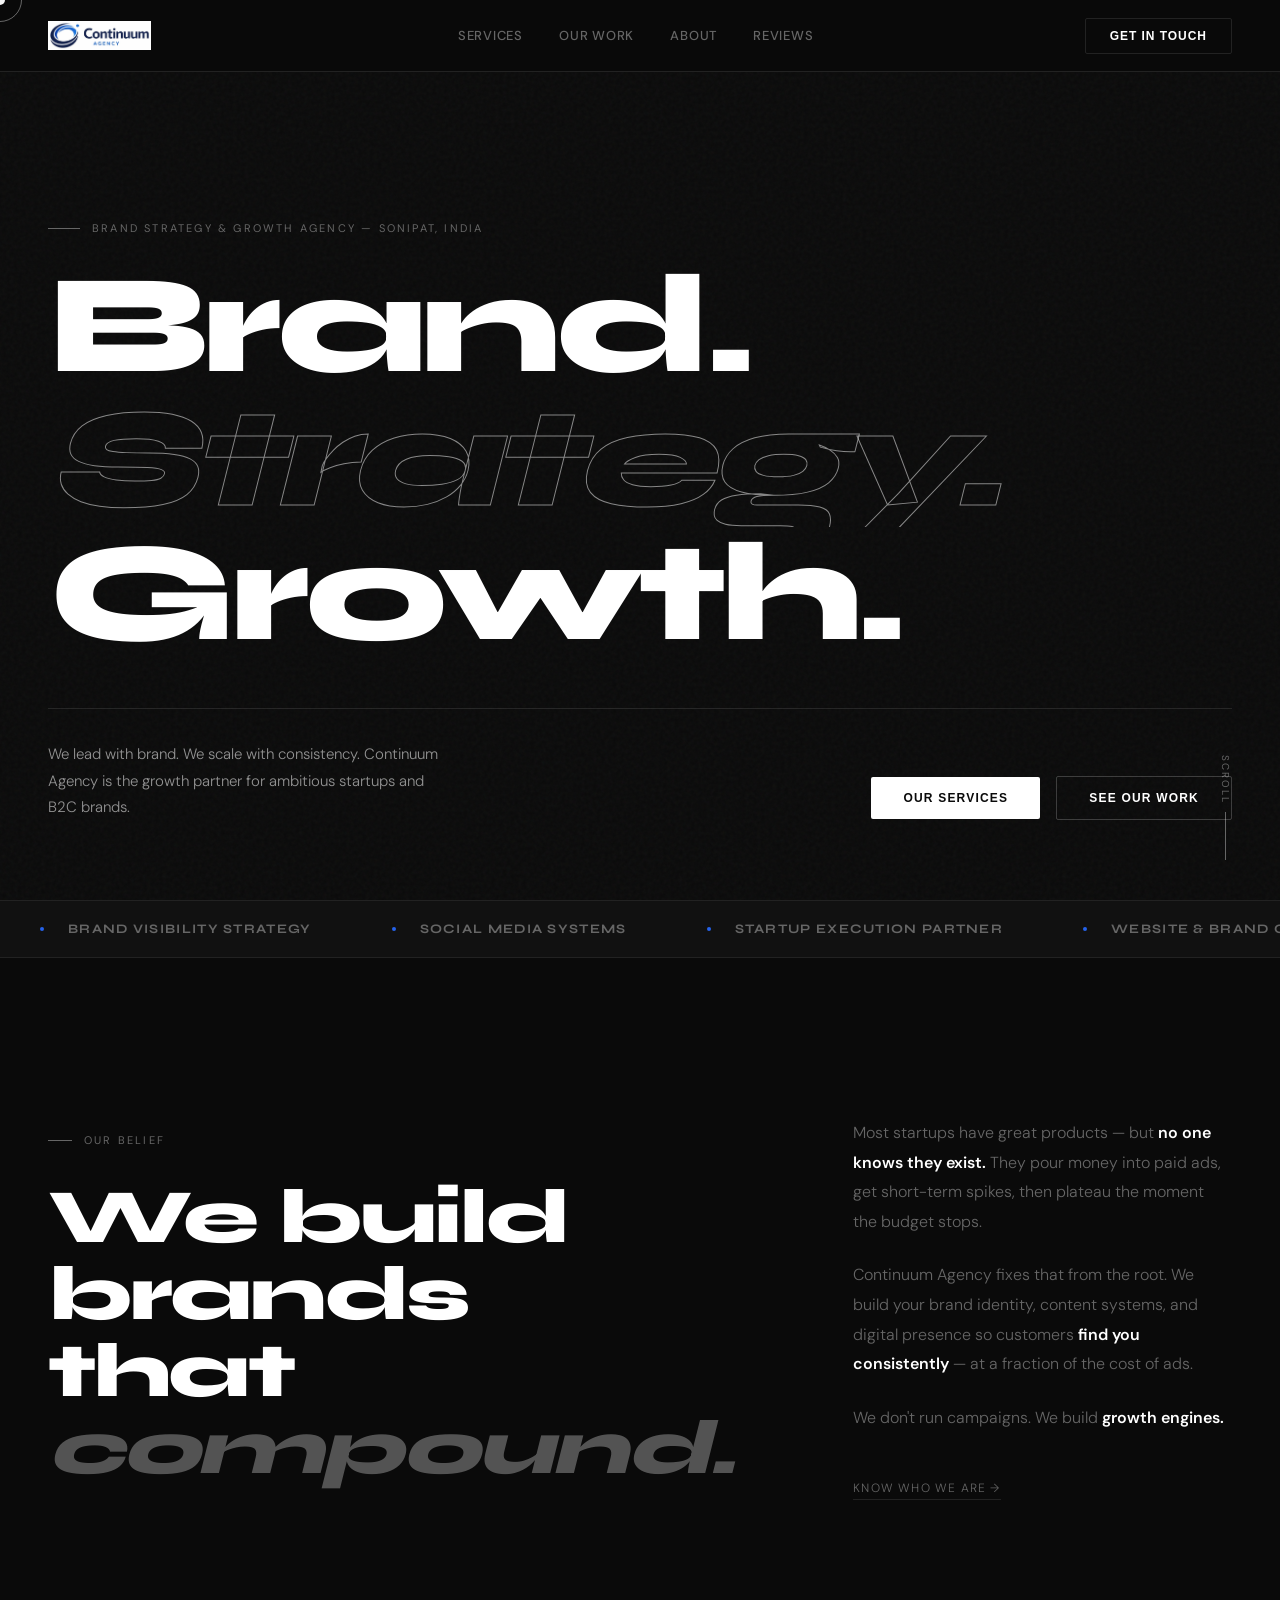
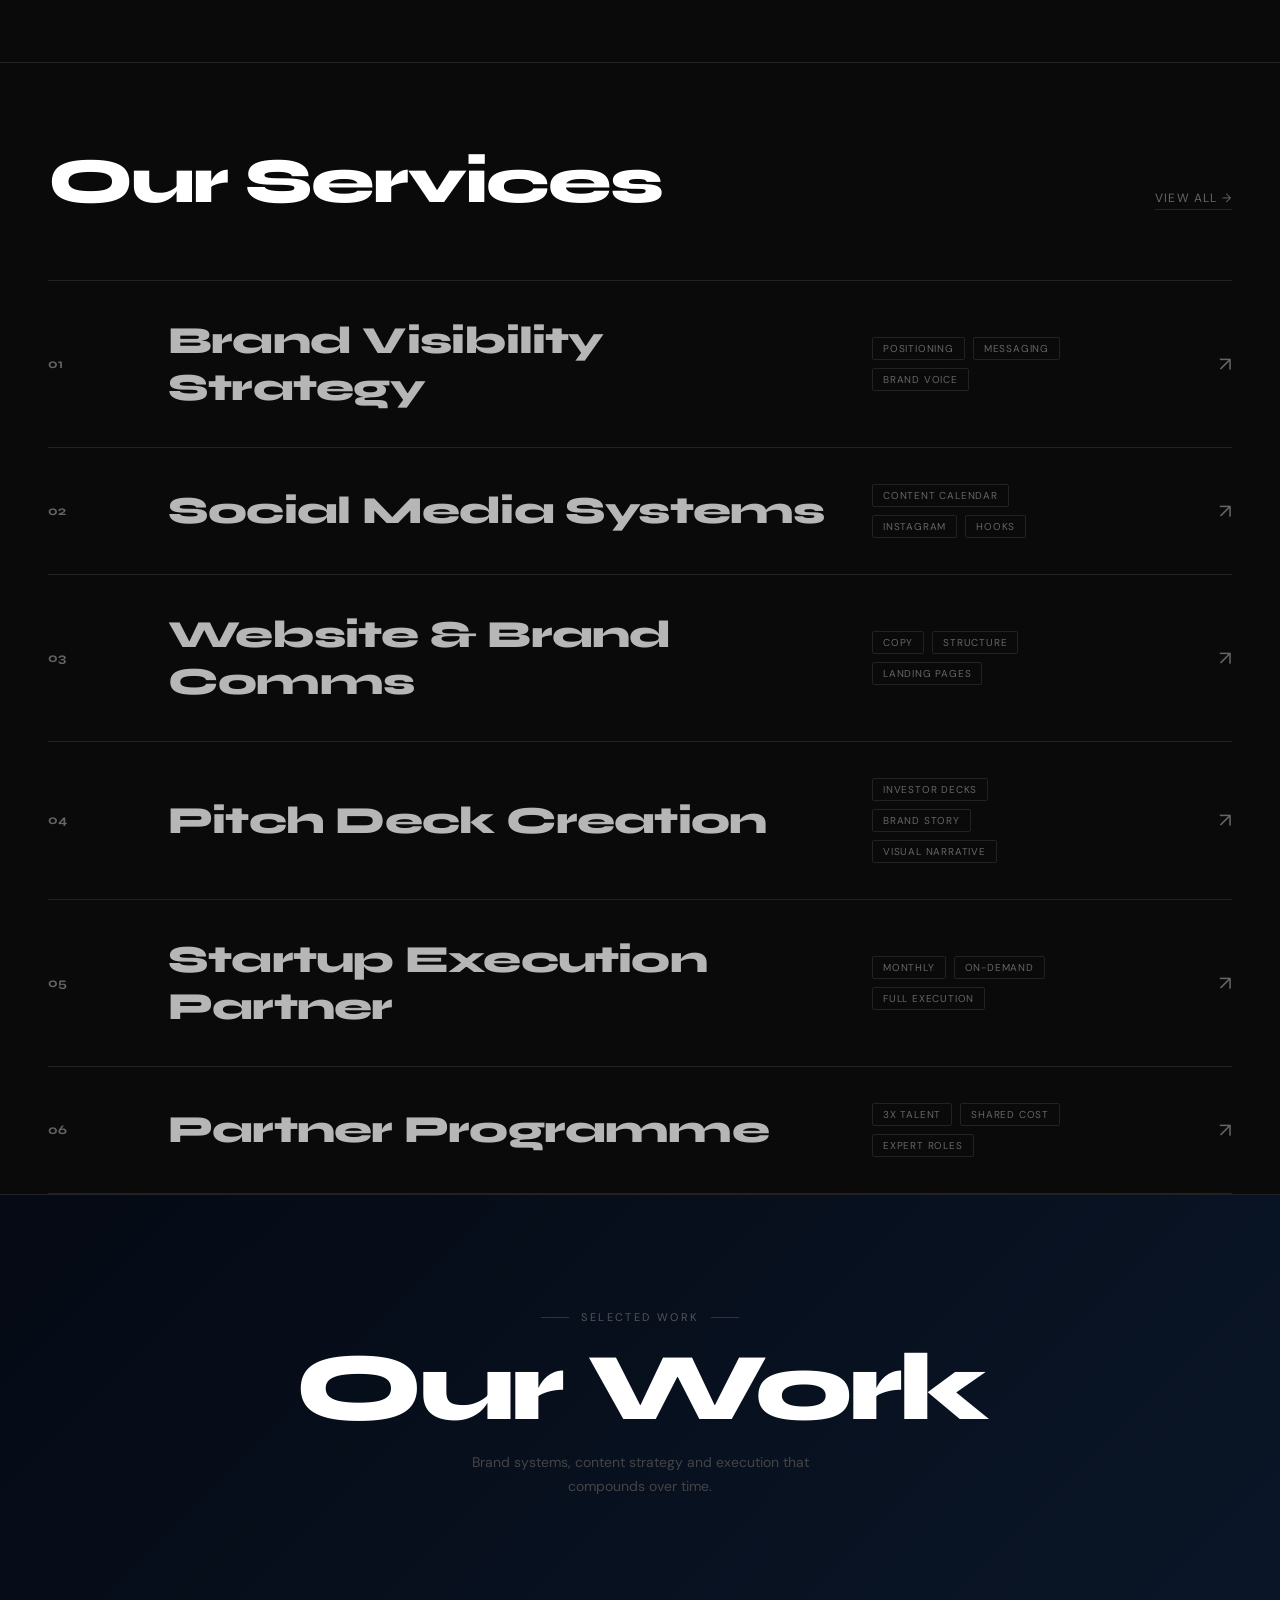
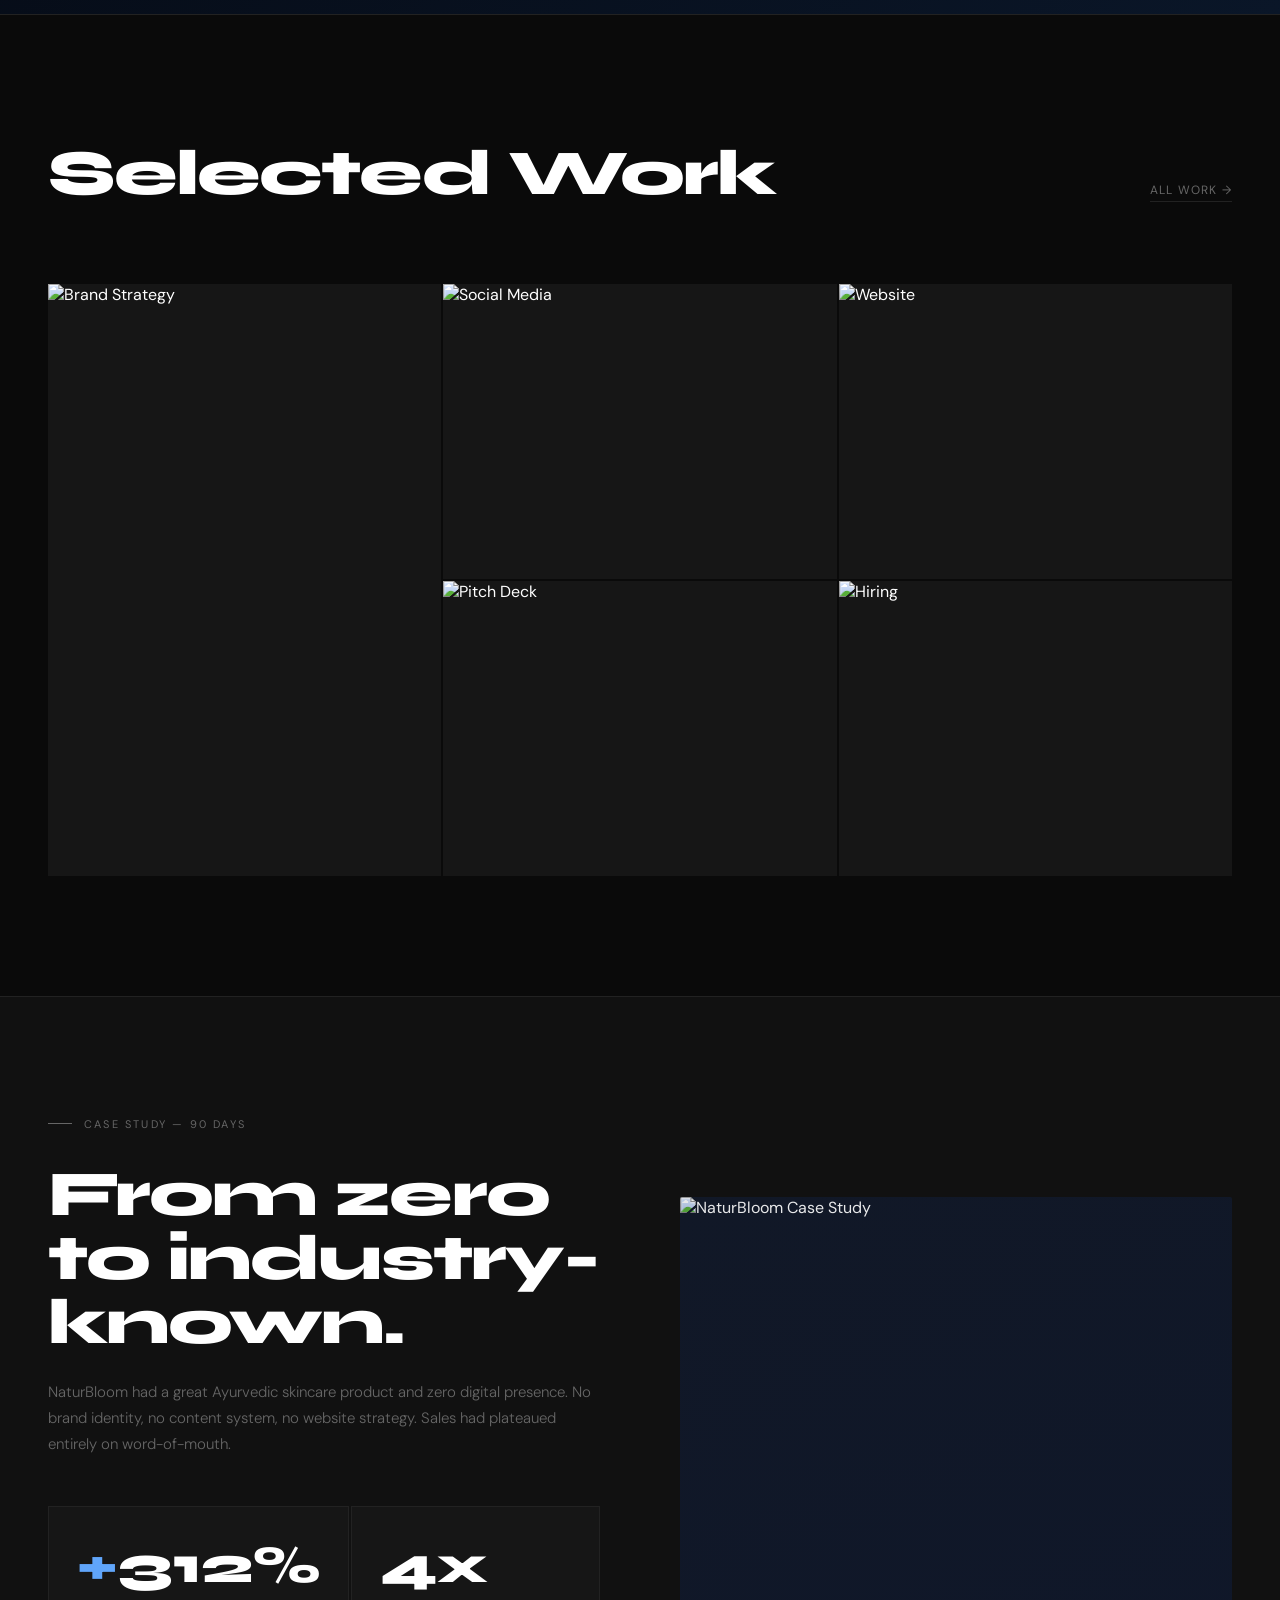
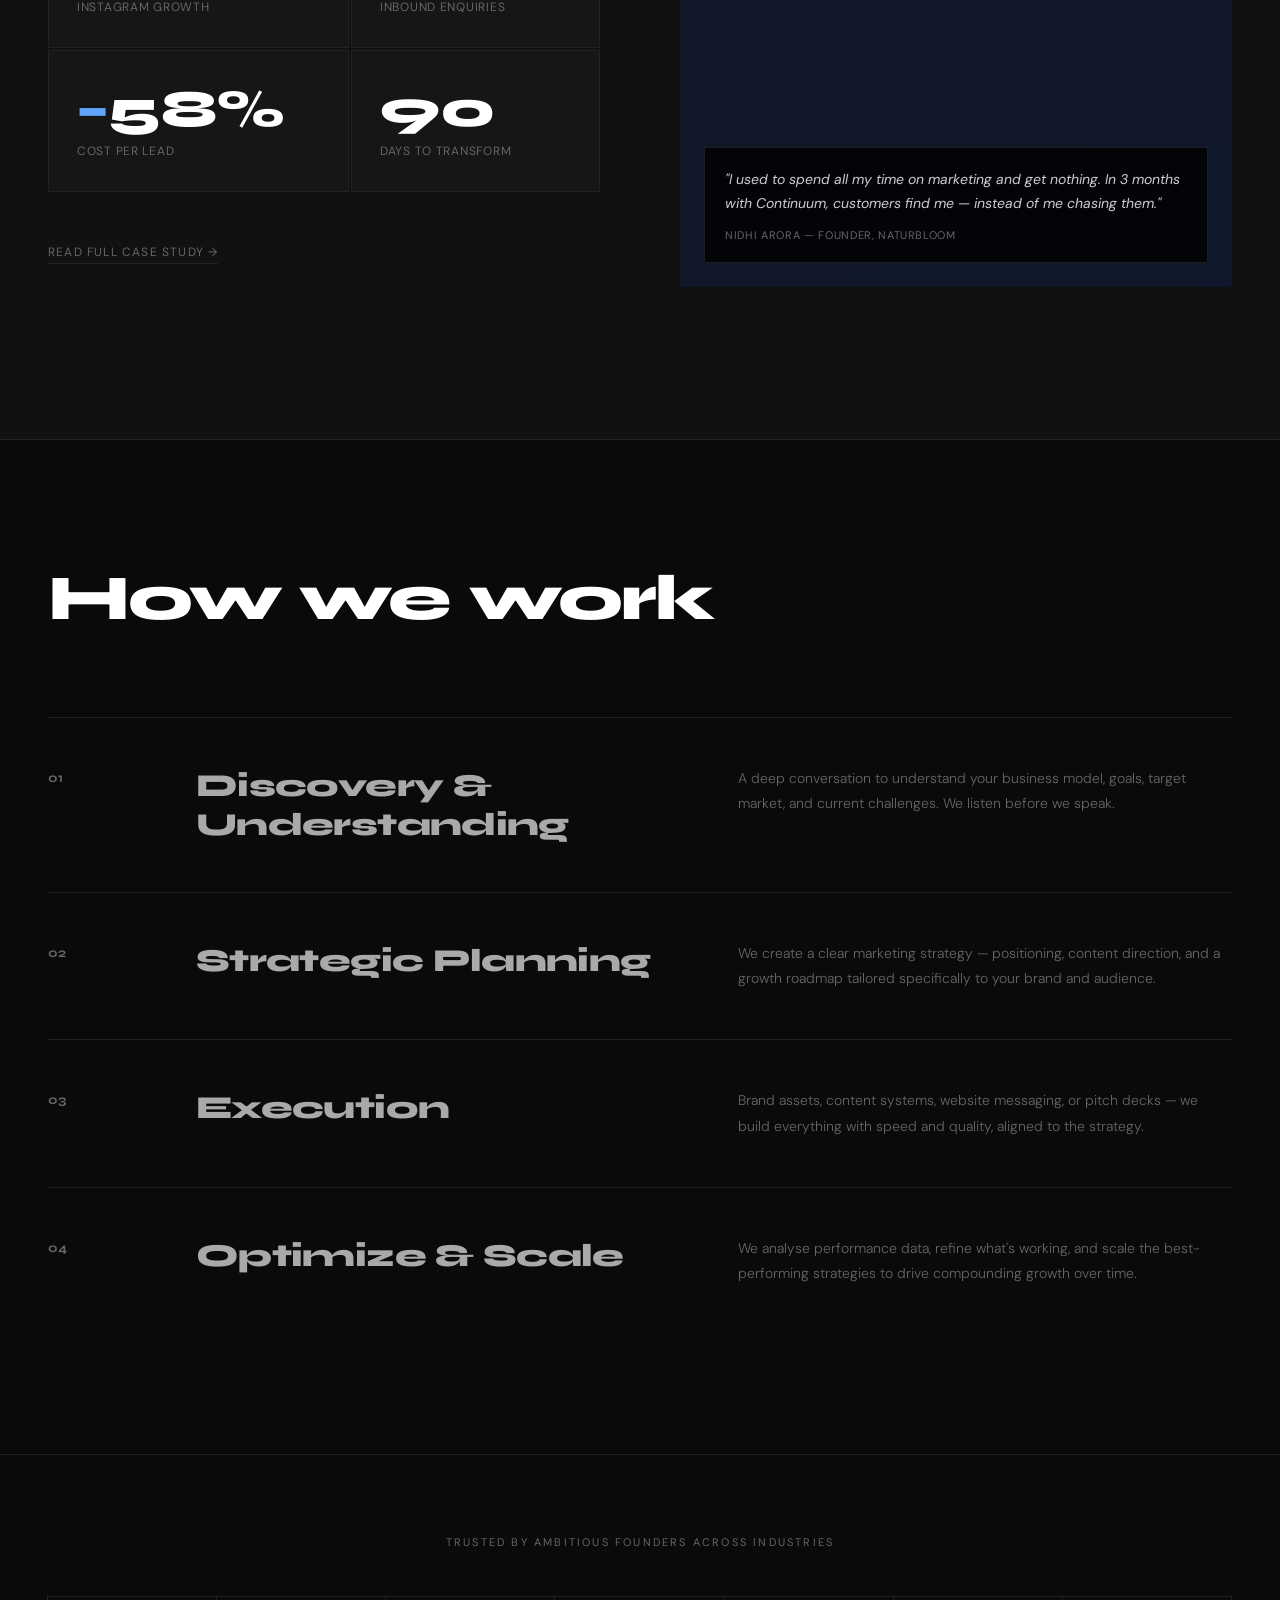
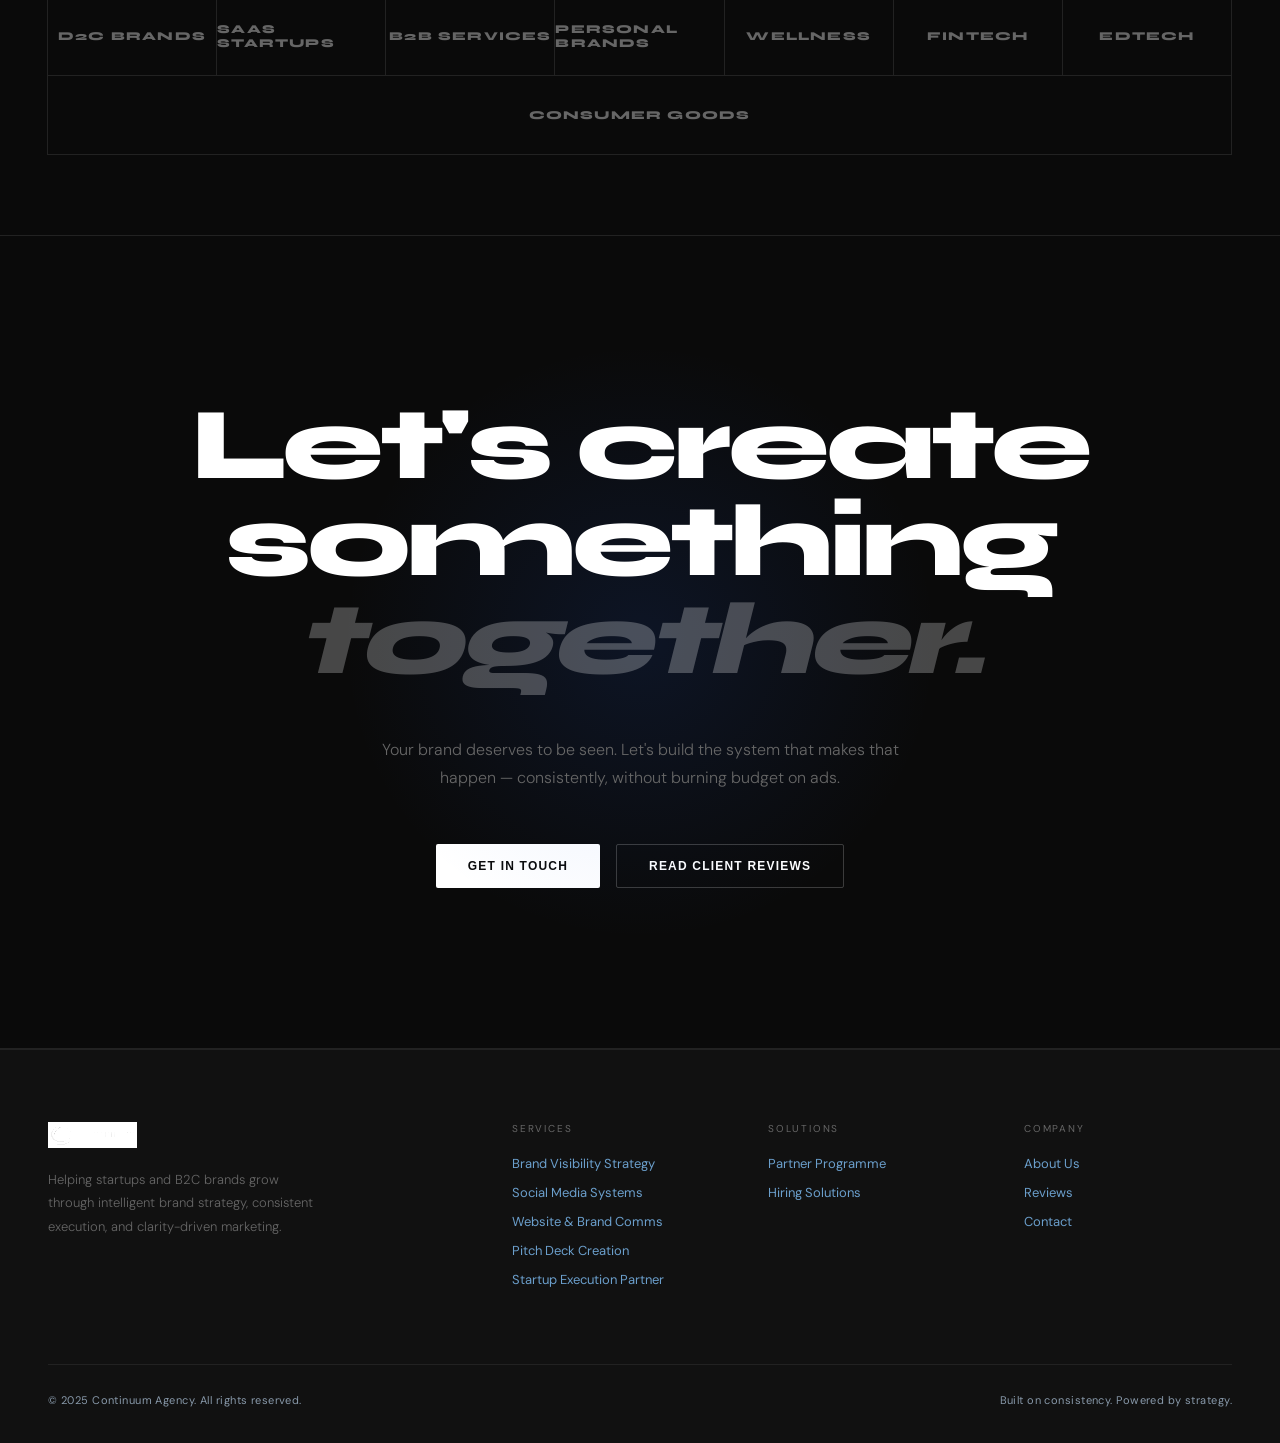
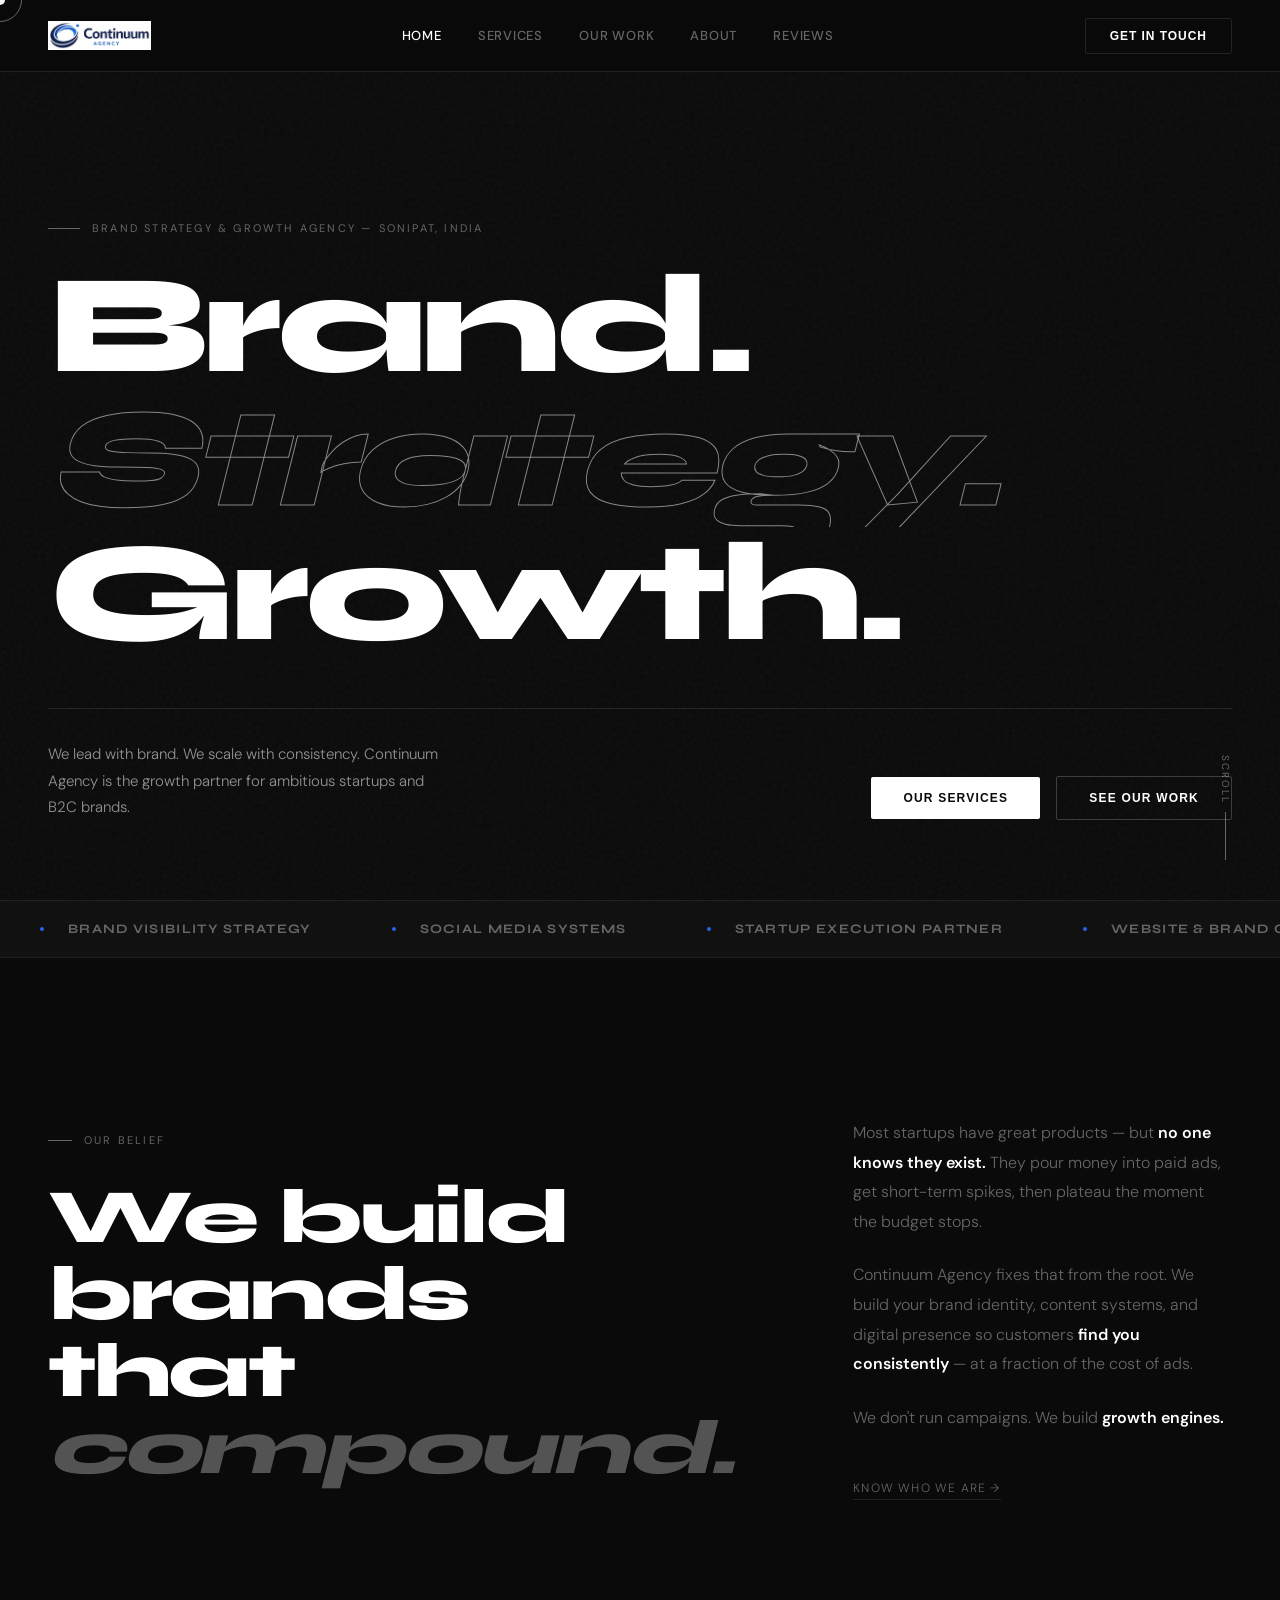
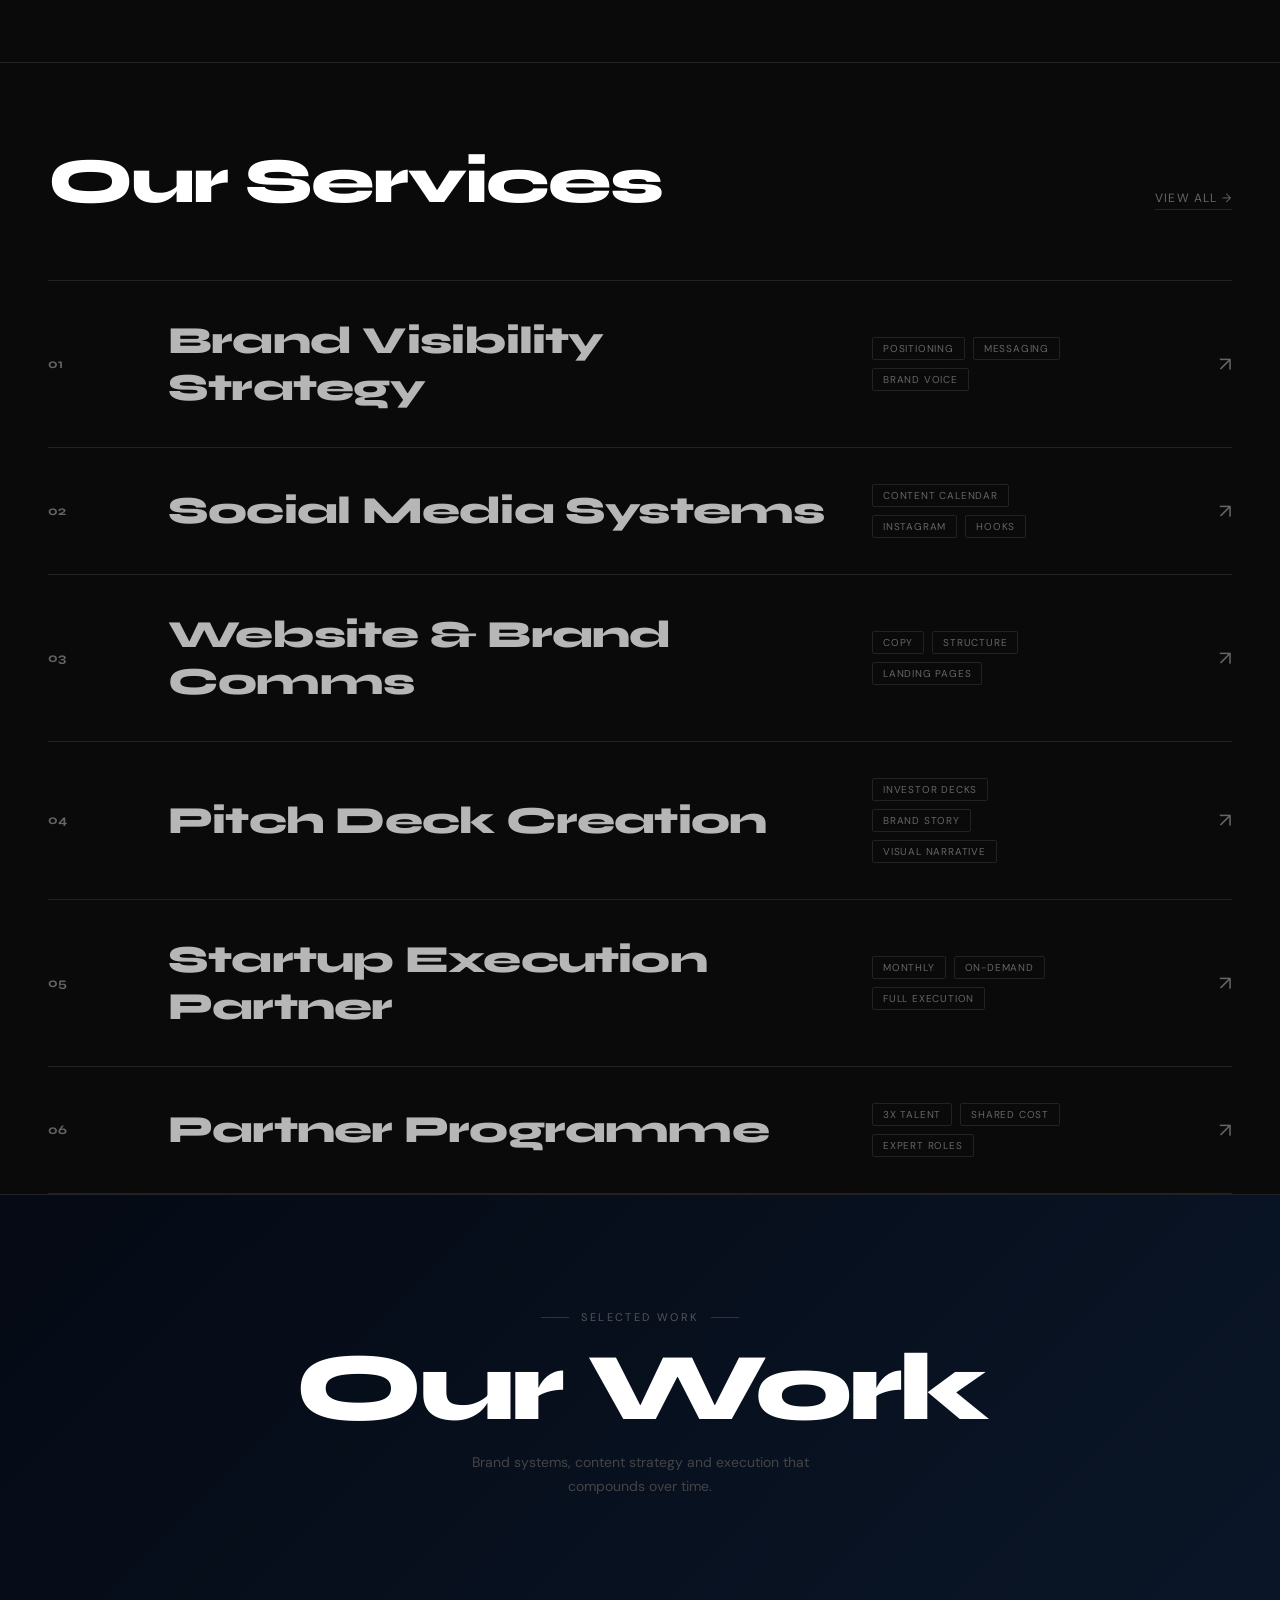
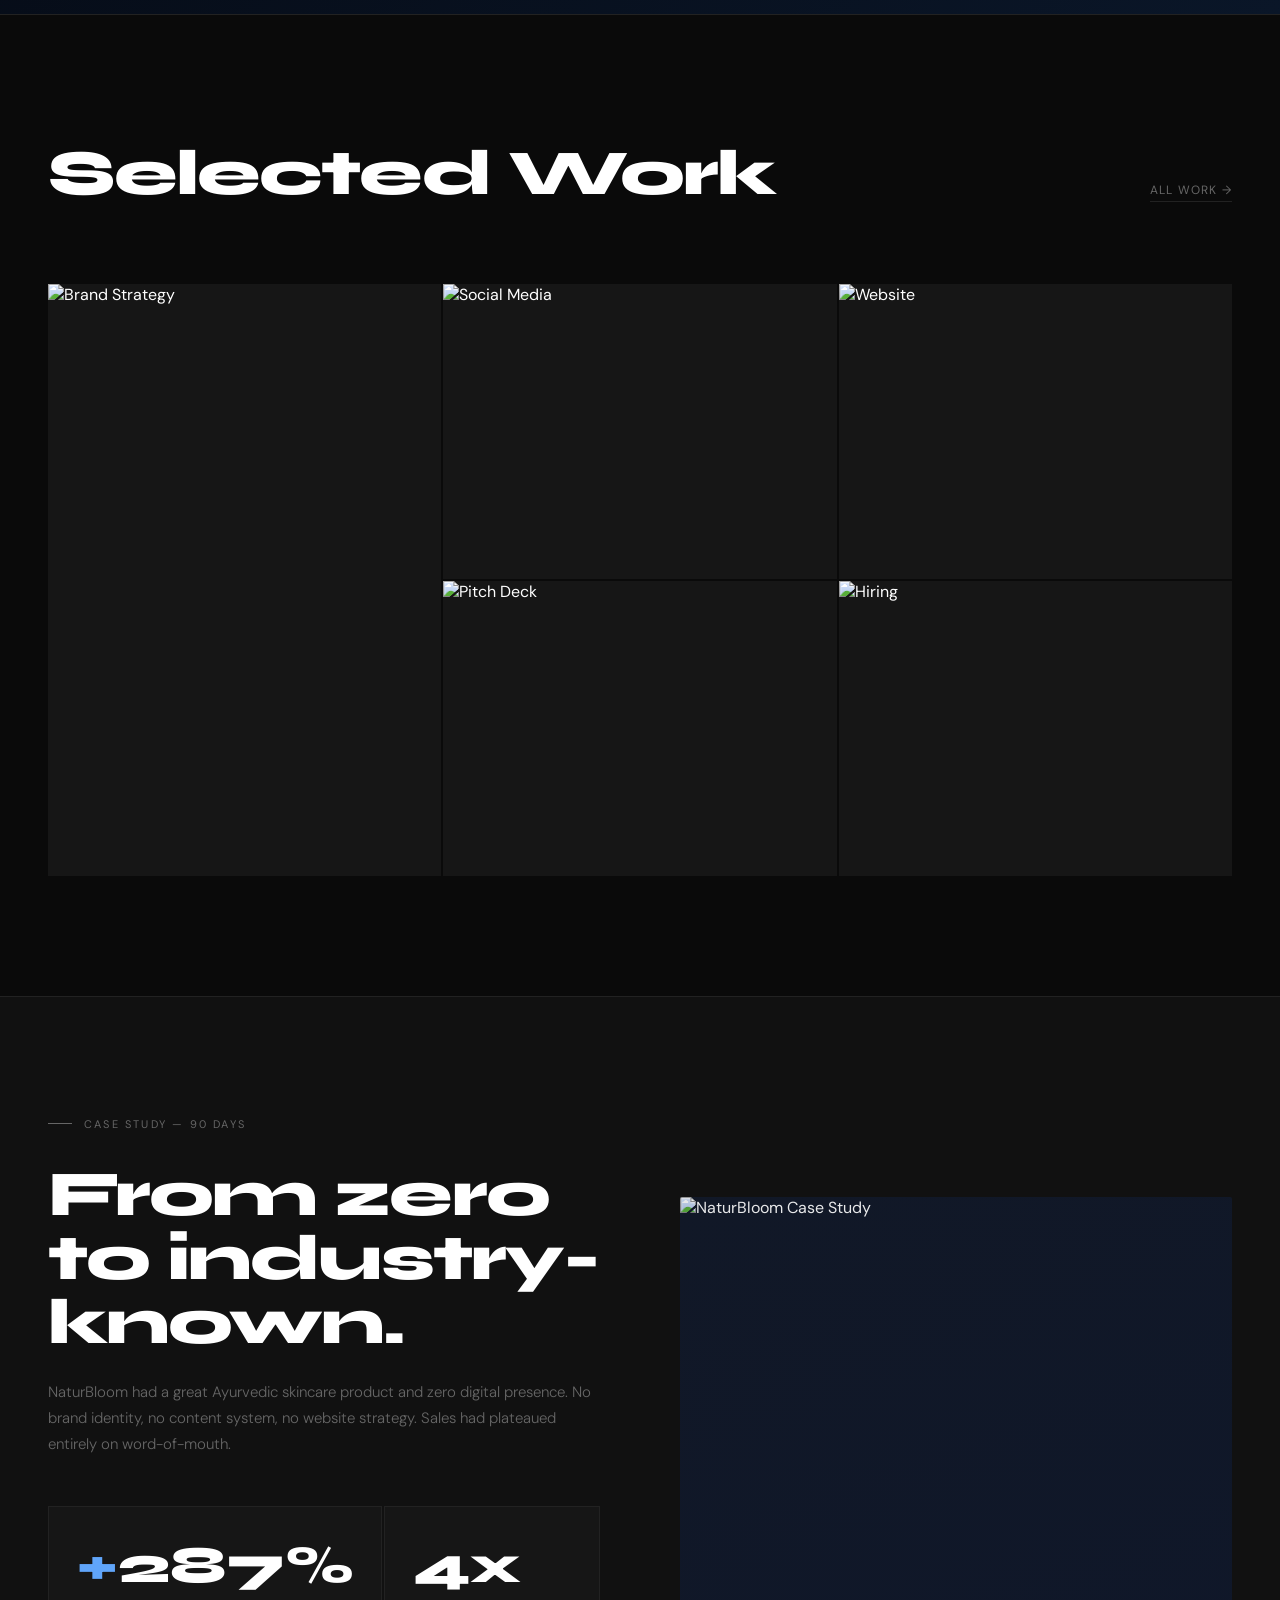
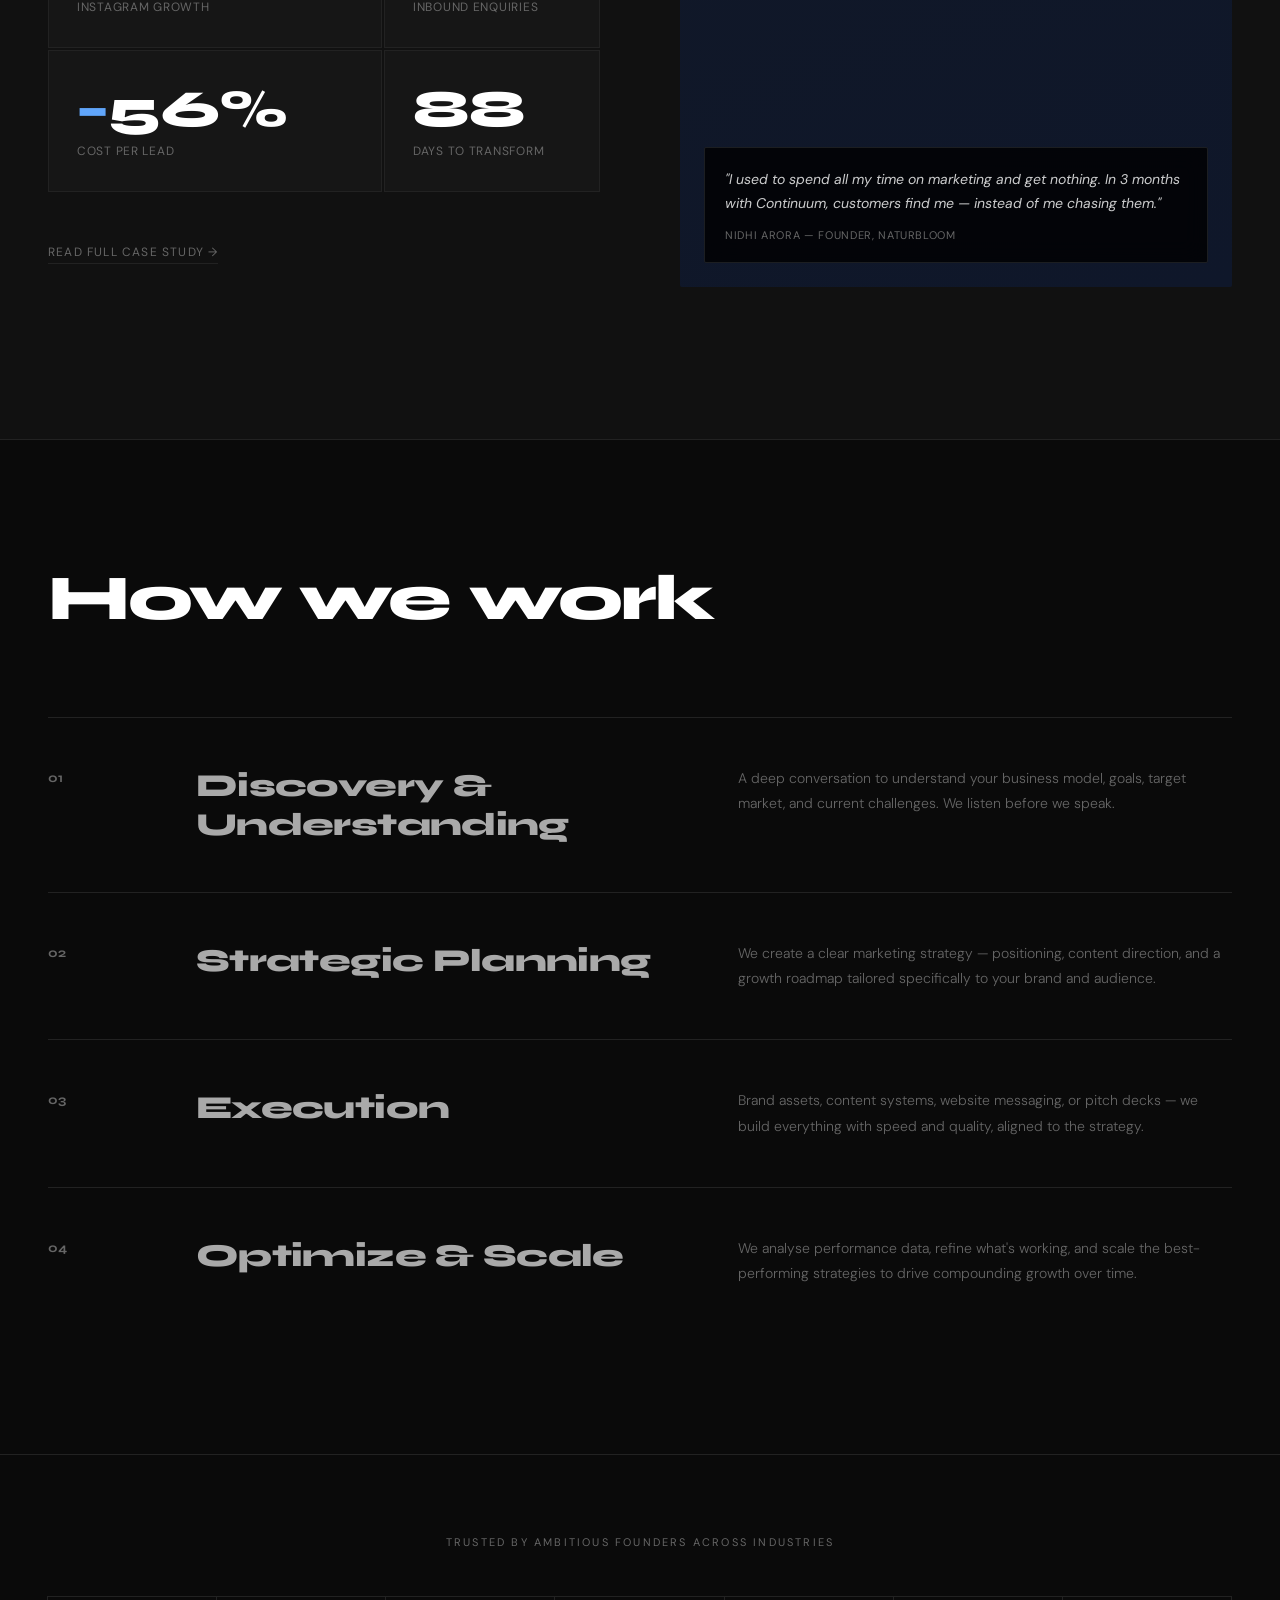
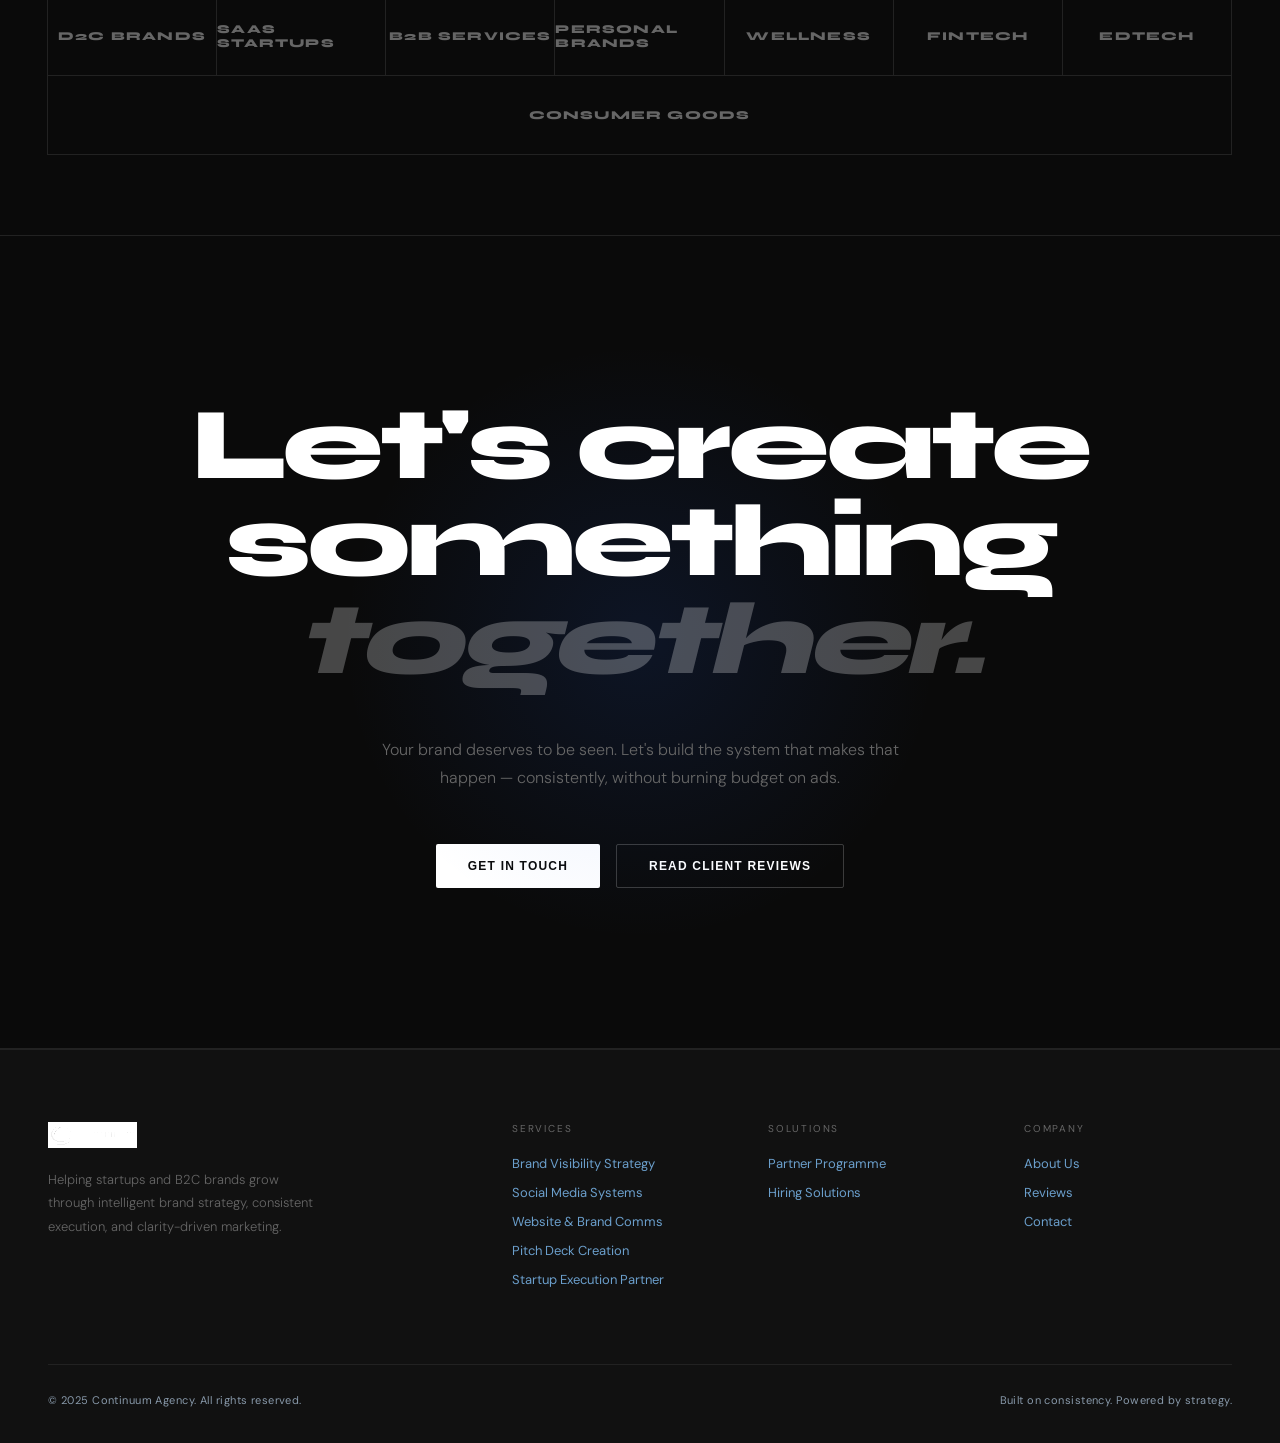
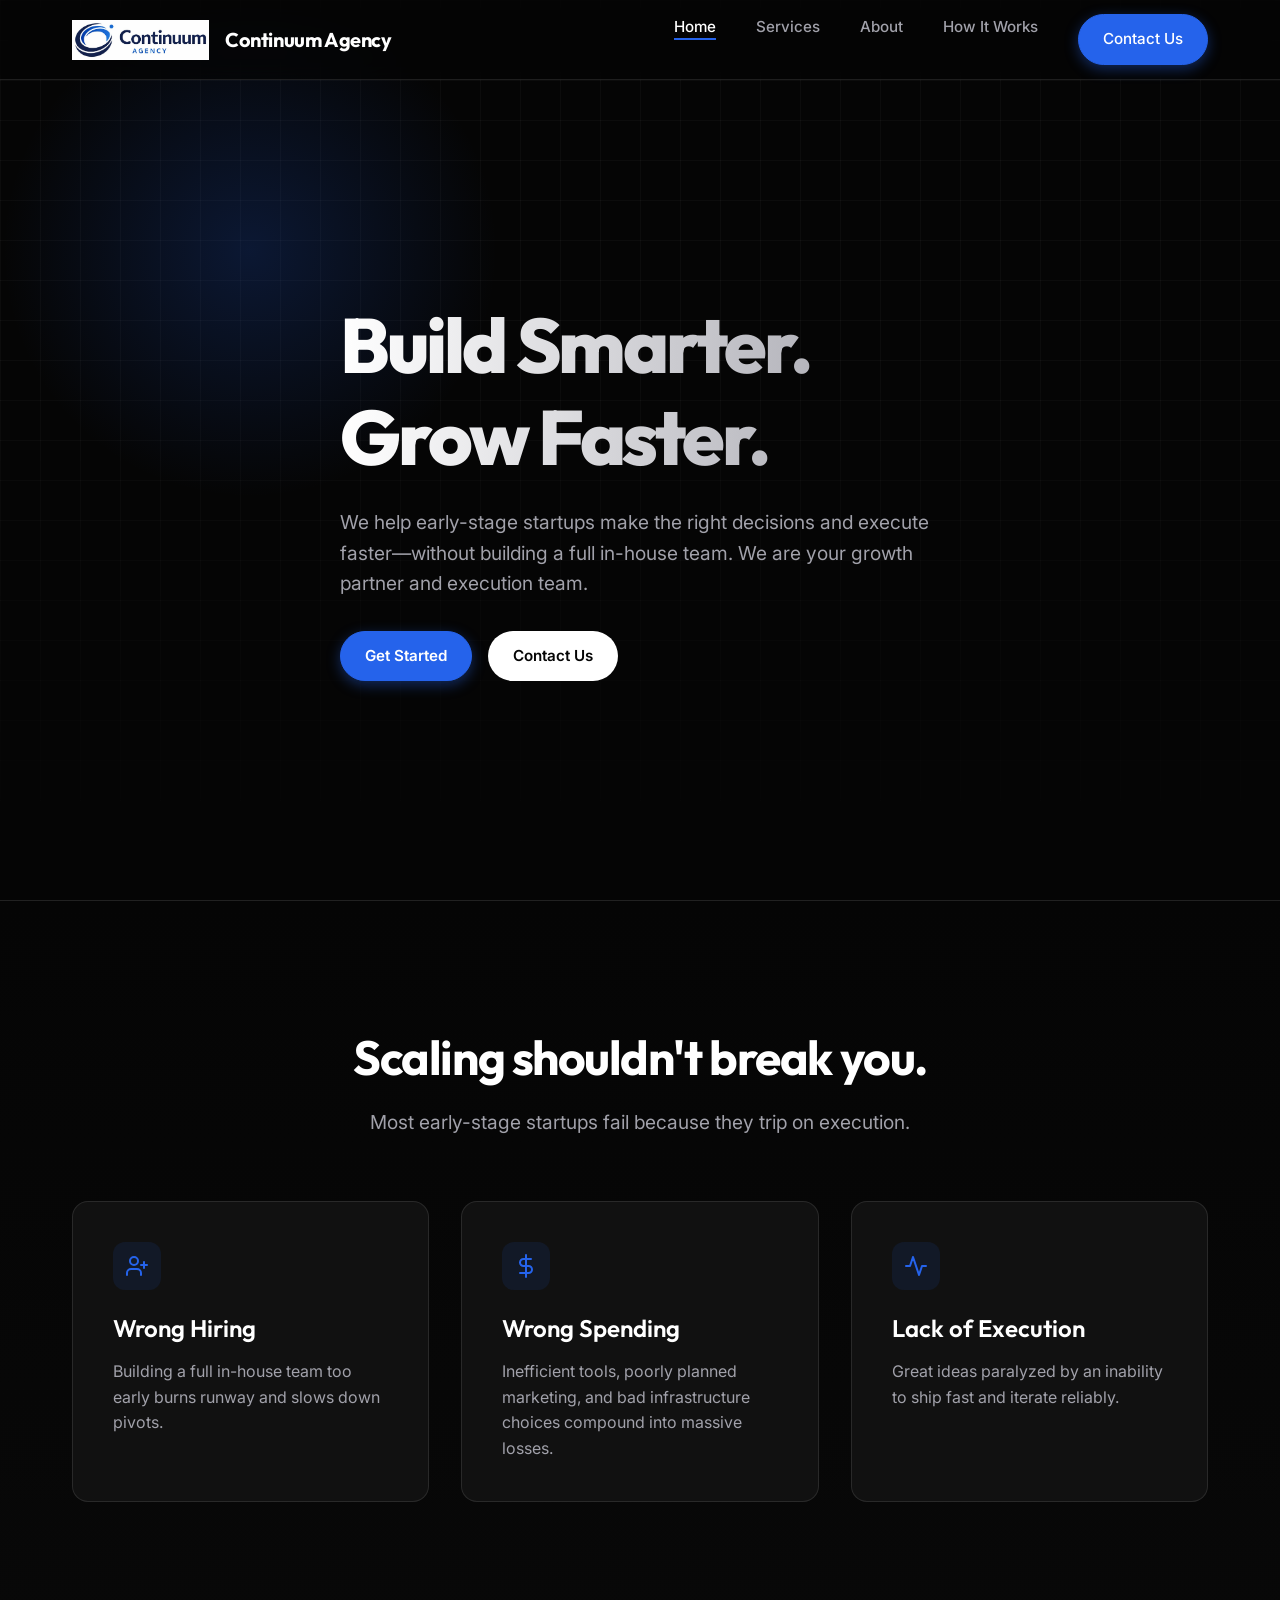
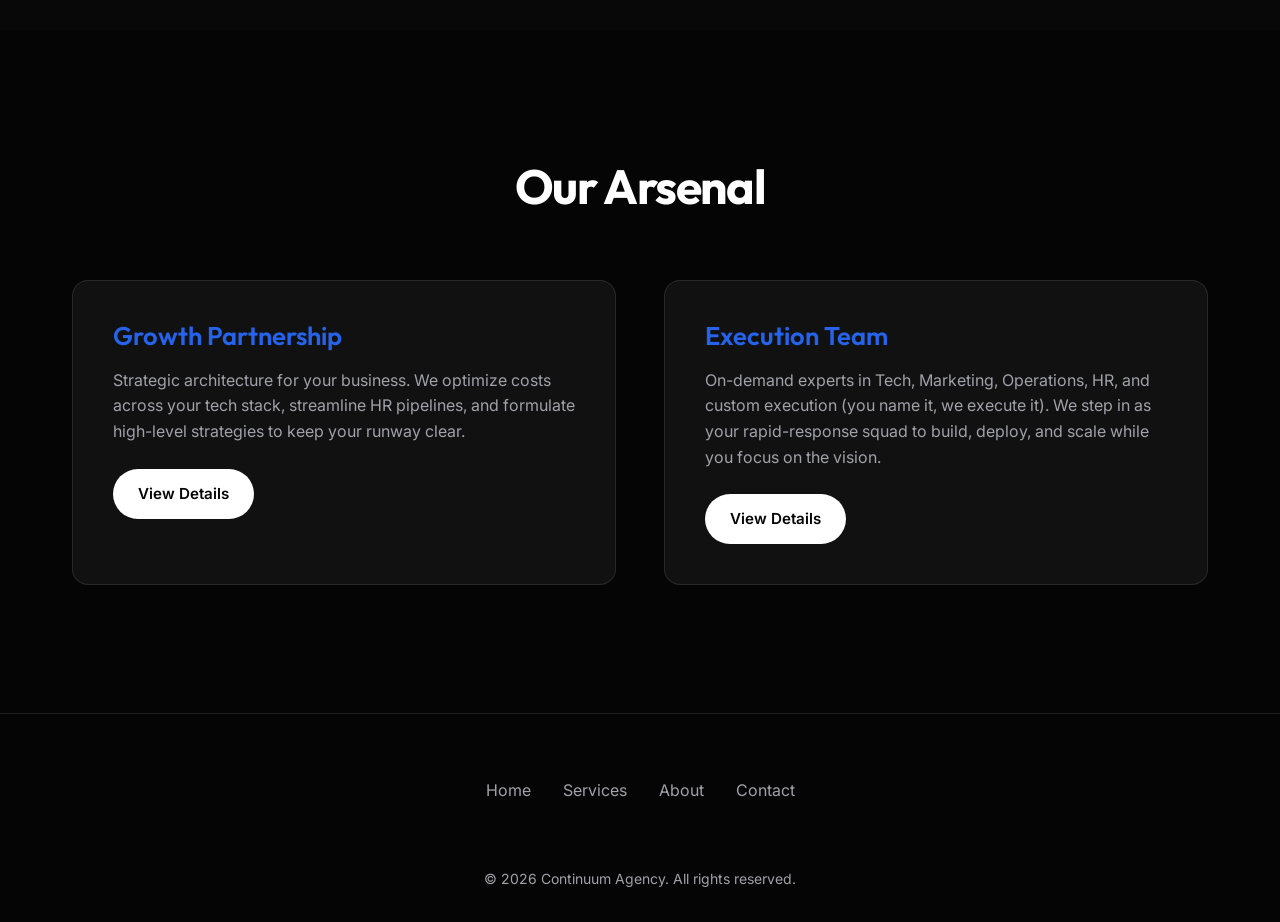
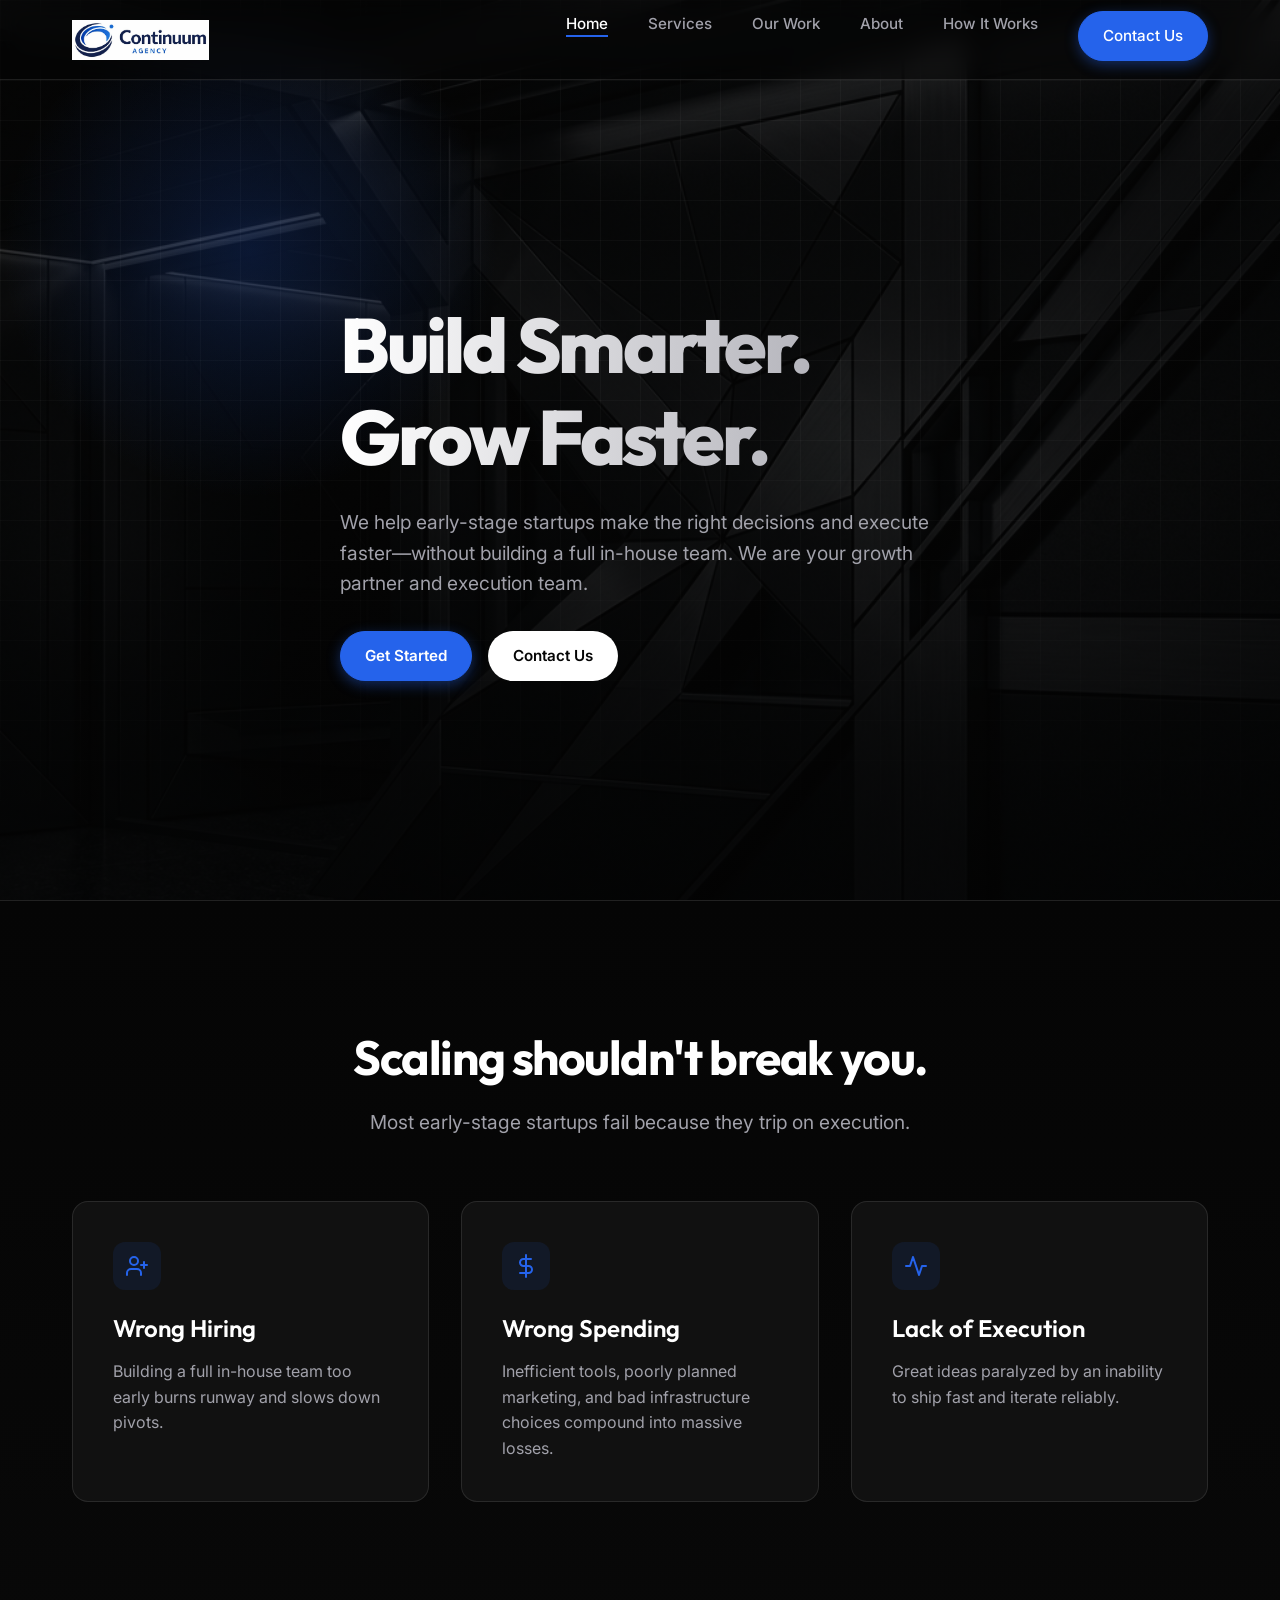
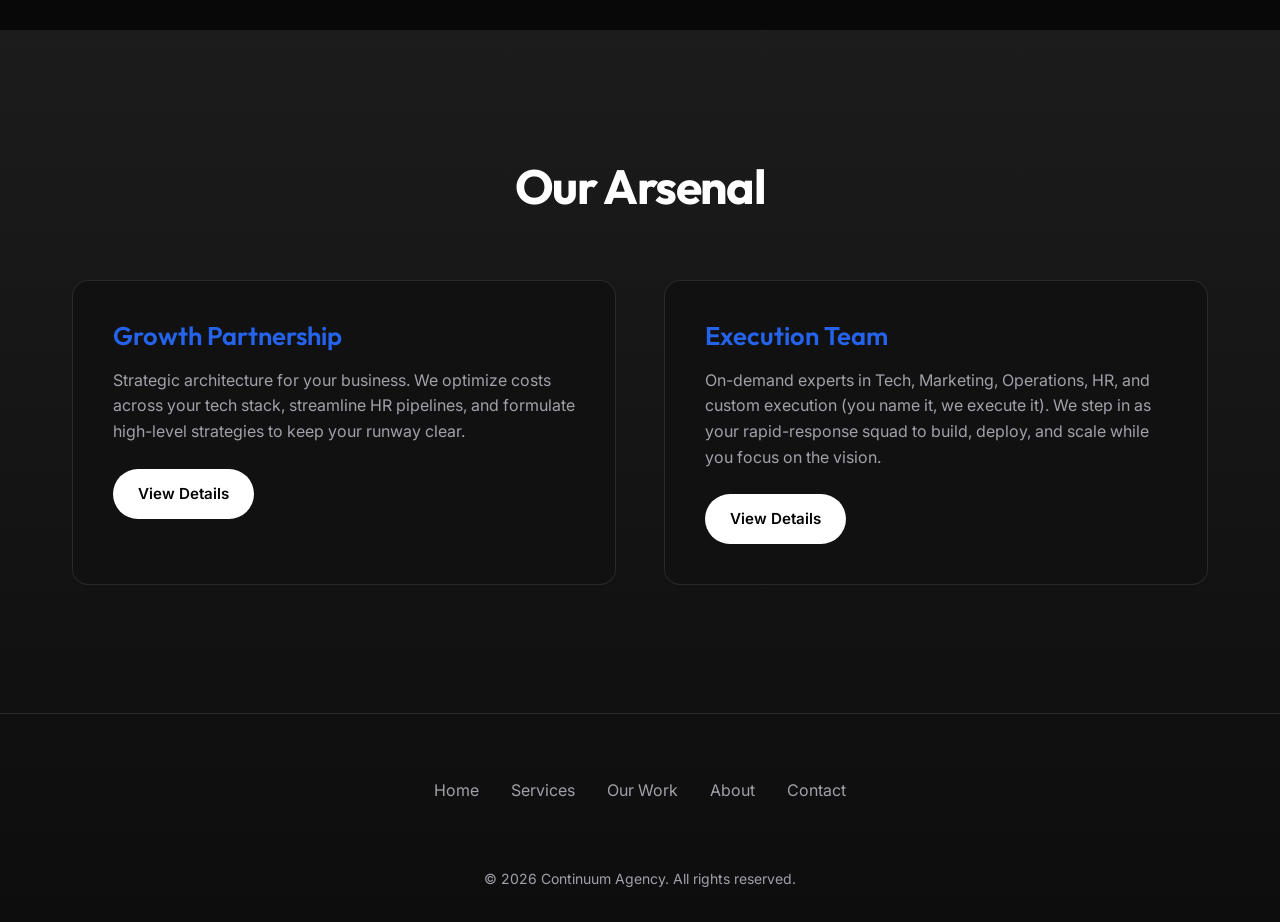
